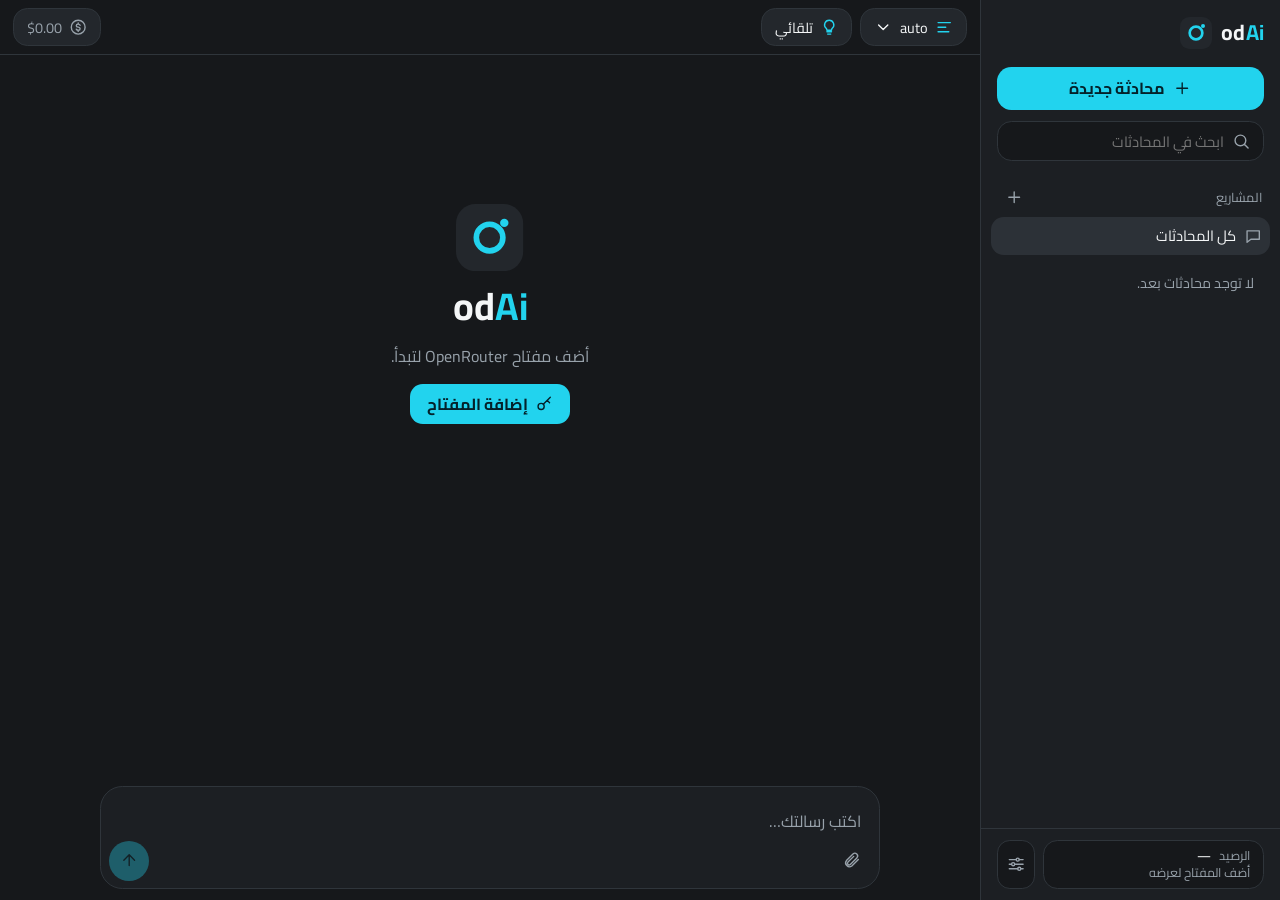
==== index.html @ f11556d6 "Rename index-1.html to index.html" ====
<!DOCTYPE html>
<html lang="ar" dir="rtl">
<head>
<meta charset="utf-8">
<meta name="viewport" content="width=device-width, initial-scale=1, viewport-fit=cover">
<title>odAi</title>
<meta name="theme-color" content="#16181b">
<meta name="mobile-web-app-capable" content="yes">
<meta name="apple-mobile-web-app-capable" content="yes">
<meta name="apple-mobile-web-app-status-bar-style" content="black-translucent">
<meta name="apple-mobile-web-app-title" content="odAi">
<link rel="manifest" href="manifest.webmanifest">
<link rel="icon" href="icon-192.png">
<link rel="apple-touch-icon" href="apple-touch-icon.png">
<link rel="preconnect" href="https://fonts.googleapis.com">
<link rel="preconnect" href="https://fonts.gstatic.com" crossorigin>
<link href="https://fonts.googleapis.com/css2?family=Cairo:wght@400;500;600;700&display=swap" rel="stylesheet">
<style>
:root{--bg:#16181b;--s1:#1c1f23;--s2:#23272c;--s3:#2c3137;--bd:#2f353b;--tx:#f4f6f7;--mu:#98a2ab;--ac:#22d3ee;--acx:#04222a;--er:#ff7b7b;--f:'Cairo',system-ui,-apple-system,'Segoe UI',Tahoma,sans-serif;--mono:ui-monospace,SFMono-Regular,Menlo,Consolas,monospace}
*{box-sizing:border-box;margin:0;padding:0}
html,body{height:100%}
body{background:var(--bg);color:var(--tx);font:400 1rem/1.75 var(--f);-webkit-tap-highlight-color:transparent;overflow:hidden}
button{font:inherit;color:inherit;cursor:pointer;background:none;border:0}
:focus-visible{outline:2px solid var(--ac);outline-offset:2px}
::selection{background:color-mix(in srgb,var(--ac) 35%,transparent)}
::-webkit-scrollbar{width:8px;height:8px}::-webkit-scrollbar-thumb{background:var(--s3);border-radius:8px}
.i{width:1.15rem;height:1.15rem;stroke:currentColor;fill:none;stroke-width:1.8;stroke-linecap:round;stroke-linejoin:round;flex:none}
.i.fill{fill:currentColor;stroke:none}
.mu{color:var(--mu)}.pad{padding:1rem}

.app{display:flex;height:100dvh}
.side{width:300px;flex:none;background:var(--s1);border-inline-end:1px solid var(--bd);display:flex;flex-direction:column;padding-top:env(safe-area-inset-top)}
.main{flex:1;min-width:0;display:flex;flex-direction:column}
.scrim{display:none}
@media(max-width:899px){
  .side{position:fixed;inset-block:0;inset-inline-start:0;z-index:30;width:min(86vw,320px);transform:translateX(100%);transition:transform .22s ease}
  .app.open .side{transform:none}
  .scrim{display:block;position:fixed;inset:0;background:#000a;z-index:20;opacity:0;pointer-events:none;transition:opacity .2s}
  .app.open .scrim{opacity:1;pointer-events:auto}
  .only-wide{display:none!important}
}
@media(min-width:900px){.only-narrow{display:none!important}}

.side-top{display:flex;align-items:center;justify-content:space-between;padding:.9rem 1rem .4rem}
.brand{display:flex;align-items:center;gap:.6rem;font-weight:700;font-size:1.35rem;letter-spacing:.2px;direction:ltr}
.brand b{color:var(--ac);font-weight:700}
.logo{width:2rem;height:2rem}
.newchat{margin:.5rem 1rem;height:2.7rem;border-radius:.9rem;background:var(--ac);color:var(--acx);font-weight:700;display:flex;align-items:center;justify-content:center;gap:.5rem}
.search{display:flex;align-items:center;gap:.5rem;margin:.2rem 1rem .5rem;background:var(--bg);border:1px solid var(--bd);border-radius:.9rem;padding:0 .8rem;color:var(--mu)}
.search input{flex:1;min-width:0;background:none;border:0;outline:0;color:var(--tx);font:inherit;font-size:.92rem;height:2.4rem}
.search:focus-within{border-color:var(--ac)}
.side-scroll{flex:1;overflow-y:auto;padding:0 .6rem .6rem}
.sec{display:flex;align-items:center;justify-content:space-between;color:var(--mu);font-size:.8rem;padding:.8rem .5rem .25rem}
.row{display:flex;align-items:center;gap:.4rem;padding:.2rem .5rem;border-radius:.8rem;cursor:pointer;min-height:2.4rem}
.row:hover{background:var(--s2)}.row.on{background:var(--s3)}
.row .t{flex:1;min-width:0;display:flex;align-items:center;gap:.5rem;font-size:.92rem;white-space:nowrap;overflow:hidden;text-overflow:ellipsis}
.row .t .i{color:var(--mu)}
.rowacts{display:flex;opacity:.55}.row:hover .rowacts,.row.on .rowacts{opacity:1}
.ic{display:inline-flex;align-items:center;justify-content:center;width:2.4rem;height:2.4rem;border-radius:.8rem;color:var(--mu)}
.ic:hover{background:var(--s3);color:var(--tx)}
.ic.sm{width:1.9rem;height:1.9rem;border-radius:.6rem}
.side-foot{border-top:1px solid var(--bd);padding:.7rem 1rem calc(.7rem + env(safe-area-inset-bottom));display:flex;gap:.5rem;align-items:stretch}
.credit{flex:1;text-align:start;background:var(--bg);border:1px solid var(--bd);border-radius:.9rem;padding:.4rem .8rem;display:flex;flex-direction:column;line-height:1.35;min-width:0}
.credit .l{display:flex;justify-content:space-between;gap:.5rem;font-size:.78rem;color:var(--mu)}
.credit .l b{color:var(--tx);font-weight:600;direction:ltr}
.credit .l b.ac{color:var(--ac)}

.top{display:flex;align-items:center;gap:.5rem;padding:.5rem .8rem;padding-top:calc(.5rem + env(safe-area-inset-top));border-bottom:1px solid var(--bd)}
.chip{display:inline-flex;align-items:center;gap:.45rem;height:2.4rem;padding:0 .8rem;border-radius:.9rem;background:var(--s2);border:1px solid var(--bd);font-size:.9rem;min-width:0}
.chip:hover{border-color:color-mix(in srgb,var(--ac) 50%,var(--bd))}
.chip span{overflow:hidden;text-overflow:ellipsis;white-space:nowrap}
.chip.model span{max-width:min(34vw,260px)}
.chip .i.c{color:var(--ac)}
.sp{flex:1}
.cost{color:var(--mu);cursor:default}.cost span{direction:ltr}

.scroll{flex:1;overflow-y:auto;overscroll-behavior:contain}
.thread{max-width:780px;margin:0 auto;padding:1.4rem 1rem 2rem;display:flex;flex-direction:column;gap:1.7rem}
.empty{margin:14vh auto 0;text-align:center;max-width:420px;display:flex;flex-direction:column;align-items:center;gap:.9rem}
.empty .logo{width:4.2rem;height:4.2rem}
.empty h1{font-size:2.4rem;font-weight:700;direction:ltr;line-height:1.1}.empty h1 span{color:var(--ac)}
.empty p{color:var(--mu)}
.msg.u{align-self:flex-start;max-width:90%}
.bub{background:var(--s2);border:1px solid var(--bd);padding:.55rem .95rem;border-radius:1.1rem;border-start-start-radius:.3rem;white-space:pre-wrap;word-break:break-word}
.thumbs{display:flex;flex-wrap:wrap;gap:.4rem;margin-bottom:.4rem}
.thumbs img{width:5rem;height:5rem;object-fit:cover;border-radius:.7rem;border:1px solid var(--bd)}
.who{display:flex;align-items:center;gap:.5rem;color:var(--mu);font-size:.8rem;margin-bottom:.3rem;direction:ltr;justify-content:flex-end}
.who i{width:.65rem;height:.65rem;border-radius:50%;border:2px solid var(--ac);display:inline-block}
.who span{overflow:hidden;text-overflow:ellipsis;white-space:nowrap}
.think{border:1px solid var(--bd);border-radius:.9rem;margin-bottom:.7rem;background:var(--s1)}
.think summary{cursor:pointer;padding:.4rem .85rem;color:var(--mu);font-size:.85rem;list-style:none;display:flex;gap:.4rem;align-items:center}
.think summary::-webkit-details-marker{display:none}
.tbody{padding:.1rem .9rem .8rem;color:var(--mu);font-size:.88rem;white-space:pre-wrap;line-height:1.7;max-height:40vh;overflow:auto}
.err{border:1px solid color-mix(in srgb,var(--er) 55%,var(--bd));color:var(--er);background:color-mix(in srgb,var(--er) 8%,transparent);border-radius:.9rem;padding:.6rem .9rem;font-size:.92rem;margin:.3rem 0;white-space:pre-wrap;word-break:break-word}
.status{display:flex;align-items:center;gap:.6rem;color:var(--mu);font-size:.92rem;padding:.3rem 0}
.dot{width:.7rem;height:.7rem;border-radius:50%;background:var(--ac);animation:pulse 1s ease-in-out infinite;display:inline-block}
@keyframes pulse{50%{opacity:.25;transform:scale(.7)}}
.acts{display:flex;align-items:center;gap:.1rem;margin-top:.35rem;color:var(--mu)}
.acts .ic{width:2rem;height:2rem}.acts .i{width:1rem;height:1rem}
.acts small{margin-inline-start:.5rem;font-size:.75rem;direction:ltr}
.media img,.media video{max-width:100%;border-radius:1rem;border:1px solid var(--bd);display:block;margin:.4rem 0}
.media audio{width:100%;margin:.4rem 0}
.dl{display:inline-flex;align-items:center;gap:.4rem;font-size:.85rem;color:var(--ac);text-decoration:none;margin:.2rem 0 .5rem}

.md>*:first-child{margin-top:0}
.md p{margin:.65rem 0;word-break:break-word}
.md h2,.md h3,.md h4,.md h5{margin:1.2rem 0 .4rem;line-height:1.4;font-weight:700}
.md h2{font-size:1.35rem}.md h3{font-size:1.18rem}.md h4,.md h5{font-size:1.05rem}
.md ul,.md ol{margin:.5rem 0;padding-inline-start:1.5rem}.md li{margin:.2rem 0}
.md blockquote{border-inline-start:3px solid var(--ac);padding:.1rem .9rem;color:var(--mu);margin:.7rem 0}
.md hr{border:0;border-top:1px solid var(--bd);margin:1rem 0}
.md a{color:var(--ac)}
.md code{font-family:var(--mono);font-size:.86em;background:var(--s3);padding:.1rem .35rem;border-radius:.4rem;direction:ltr;unicode-bidi:isolate}
.code{margin:.8rem 0;border:1px solid var(--bd);border-radius:.9rem;overflow:hidden;background:#101215;direction:ltr}
.code-h{display:flex;justify-content:space-between;align-items:center;padding:.25rem .5rem .25rem .9rem;background:var(--s1);color:var(--mu);font-size:.78rem;font-family:var(--mono)}
.code-h button{font-family:var(--f);color:var(--mu);padding:.2rem .6rem;border-radius:.5rem;font-size:.8rem}.code-h button:hover{background:var(--s3);color:var(--tx)}
.code pre{padding:.8rem .9rem;overflow-x:auto;text-align:left}
.code pre code{background:none;padding:0;font-size:.85rem;line-height:1.6;display:block;white-space:pre}
.tbl{overflow-x:auto;margin:.8rem 0}
.tbl table{border-collapse:collapse;min-width:100%;font-size:.92rem}
.tbl th,.tbl td{border:1px solid var(--bd);padding:.4rem .7rem;text-align:start}.tbl th{background:var(--s1)}

.comp{padding:.4rem .8rem calc(.7rem + env(safe-area-inset-bottom))}
.box{max-width:780px;margin:0 auto;background:var(--s1);border:1px solid var(--bd);border-radius:1.4rem;padding:.45rem .5rem}
.box:focus-within{border-color:color-mix(in srgb,var(--ac) 60%,var(--bd))}
.box textarea{display:block;width:100%;background:none;border:0;outline:0;color:var(--tx);font:inherit;resize:none;padding:.35rem .6rem;max-height:40vh;line-height:1.6}
.box textarea::placeholder{color:var(--mu)}
.bar{display:flex;align-items:center;gap:.3rem}
.opts{display:flex;gap:.4rem;flex-wrap:wrap;flex:1;min-width:0}
.opts select{background:var(--s2);border:1px solid var(--bd);border-radius:.7rem;color:var(--tx);font:inherit;font-size:.82rem;height:2rem;padding:0 .5rem;max-width:9rem}
.send{width:2.5rem;height:2.5rem;border-radius:50%;background:var(--ac);color:var(--acx);display:flex;align-items:center;justify-content:center;flex:none}
.send:disabled{opacity:.35;cursor:default}
.pend{display:flex;gap:.4rem;flex-wrap:wrap;padding:.3rem .4rem}
.pend div{position:relative}.pend img{width:4rem;height:4rem;object-fit:cover;border-radius:.7rem;border:1px solid var(--bd)}
.pend button{position:absolute;top:-.35rem;inset-inline-end:-.35rem;width:1.4rem;height:1.4rem;border-radius:50%;background:var(--s3);border:1px solid var(--bd);display:flex;align-items:center;justify-content:center}
.pend button .i{width:.8rem;height:.8rem}

.modal{position:fixed;inset:0;background:#000b;z-index:50;display:flex;align-items:flex-end;justify-content:center}
.sheet{background:var(--s1);border:1px solid var(--bd);width:min(100%,580px);max-height:90dvh;overflow:auto;border-radius:1.4rem 1.4rem 0 0;padding:1rem 1rem calc(1rem + env(safe-area-inset-bottom));animation:up .2s ease}
.sheet.tall{height:90dvh;display:flex;flex-direction:column}
@keyframes up{from{transform:translateY(18px);opacity:0}}
@media(min-width:700px){.modal{align-items:center}.sheet{border-radius:1.4rem}.sheet.tall{height:min(80dvh,720px)}}
.mh{display:flex;align-items:center;justify-content:space-between;margin-bottom:.6rem;font-size:1.1rem;font-weight:700}
.tabs{display:flex;gap:.25rem;background:var(--bg);padding:.25rem;border-radius:.9rem;margin-bottom:.6rem}
.tabs button{flex:1;height:2.2rem;border-radius:.7rem;color:var(--mu);font-size:.9rem;display:flex;align-items:center;justify-content:center;gap:.35rem}
.tabs button small{font-size:.7rem;opacity:.7}
.tabs button.on{background:var(--s3);color:var(--tx)}
.mlist{flex:1;overflow:auto;margin-top:.4rem}
.mrow{display:flex;gap:.5rem;align-items:center;padding:.5rem .6rem;border-radius:.9rem;cursor:pointer}
.mrow:hover{background:var(--s2)}.mrow.on{background:var(--s3);box-shadow:inset 0 0 0 1px var(--ac)}
.mi{flex:1;min-width:0}
.mi .n{font-weight:600;font-size:.94rem;line-height:1.4}
.mi .s{color:var(--mu);font-size:.76rem;direction:ltr;text-align:start;overflow:hidden;text-overflow:ellipsis;white-space:nowrap}
.bds{display:flex;gap:.3rem;flex-wrap:wrap;margin-top:.2rem}
.bd{font-size:.7rem;padding:0 .5rem;border-radius:.5rem;background:var(--s3);color:var(--mu);direction:ltr;line-height:1.5}
.star.on .i{fill:var(--ac);stroke:var(--ac)}
.opt{width:100%;text-align:start;display:flex;flex-direction:column;padding:.6rem .8rem;border-radius:.9rem;border:1px solid transparent}
.opt:hover{background:var(--s2)}.opt.on{border-color:var(--ac);background:var(--s2)}
.opt small{color:var(--mu)}

.fld{display:flex;flex-direction:column;gap:.35rem;margin-bottom:1rem}
.fld>label{font-size:.85rem;color:var(--mu)}
.in{background:var(--bg);border:1px solid var(--bd);border-radius:.8rem;color:var(--tx);padding:.55rem .8rem;font:inherit;width:100%;outline:0}
.in:focus{border-color:var(--ac)}
textarea.in{resize:vertical;min-height:5rem}
.rowf{display:flex;gap:.5rem}.rowf>*{flex:1}
.btn{height:2.5rem;padding:0 1rem;border-radius:.8rem;border:1px solid var(--bd);background:var(--s2);display:inline-flex;align-items:center;justify-content:center;gap:.4rem}
.btn:hover{border-color:var(--mu)}
.btn.pri{background:var(--ac);color:var(--acx);border-color:transparent;font-weight:700}
.btn.dng{color:var(--er)}
.sw{display:flex;gap:.6rem}.sw button{width:2rem;height:2rem;border-radius:50%;border:2px solid transparent;background:var(--c)}.sw button.on{border-color:var(--tx)}
.hint{font-size:.8rem;color:var(--mu)}
.ok{color:var(--ac)}.bad{color:var(--er)}
.toast{position:fixed;inset-inline:0;bottom:6rem;margin:auto;width:max-content;max-width:90vw;background:var(--s3);border:1px solid var(--bd);padding:.5rem 1rem;border-radius:.9rem;z-index:60;font-size:.9rem;opacity:0;pointer-events:none;transition:opacity .2s}
.toast.on{opacity:1}
@media(prefers-reduced-motion:reduce){*{animation:none!important;transition:none!important}}
</style>
</head>
<body>
<svg width="0" height="0" style="position:absolute" aria-hidden="true">
<symbol id="i-menu" viewBox="0 0 24 24"><path d="M4 6h16M4 12h16M4 18h16"/></symbol>
<symbol id="i-plus" viewBox="0 0 24 24"><path d="M12 5v14M5 12h14"/></symbol>
<symbol id="i-search" viewBox="0 0 24 24"><circle cx="11" cy="11" r="7"/><path d="m21 21-4.3-4.3"/></symbol>
<symbol id="i-settings" viewBox="0 0 24 24"><path d="M3 6h9M16 6h5M3 12h3M10 12h11M3 18h11M18 18h3"/><circle cx="14" cy="6" r="2"/><circle cx="8" cy="12" r="2"/><circle cx="16" cy="18" r="2"/></symbol>
<symbol id="i-send" viewBox="0 0 24 24"><path d="M12 19V5M5 12l7-7 7 7"/></symbol>
<symbol id="i-stop" viewBox="0 0 24 24"><rect x="6" y="6" width="12" height="12" rx="2.5"/></symbol>
<symbol id="i-image" viewBox="0 0 24 24"><rect x="3" y="3" width="18" height="18" rx="3"/><circle cx="9" cy="9" r="2"/><path d="m21 15-5-5L5 21"/></symbol>
<symbol id="i-video" viewBox="0 0 24 24"><rect x="2" y="6" width="14" height="12" rx="3"/><path d="m16 10 6-3.5v11L16 14"/></symbol>
<symbol id="i-audio" viewBox="0 0 24 24"><path d="M4 10v4M8 6v12M12 3v18M16 7v10M20 10v4"/></symbol>
<symbol id="i-text" viewBox="0 0 24 24"><path d="M4 6h16M4 12h10M4 18h14"/></symbol>
<symbol id="i-folder" viewBox="0 0 24 24"><path d="M3 7a2 2 0 0 1 2-2h4l2 2h8a2 2 0 0 1 2 2v8a2 2 0 0 1-2 2H5a2 2 0 0 1-2-2z"/></symbol>
<symbol id="i-trash" viewBox="0 0 24 24"><path d="M4 7h16M10 11v6M14 11v6M6 7l1 13h10l1-13M9 7V4h6v3"/></symbol>
<symbol id="i-copy" viewBox="0 0 24 24"><rect x="9" y="9" width="11" height="11" rx="2.5"/><path d="M5 15H4.5A1.5 1.5 0 0 1 3 13.5v-9A1.5 1.5 0 0 1 4.5 3h9A1.5 1.5 0 0 1 15 4.5V5"/></symbol>
<symbol id="i-bulb" viewBox="0 0 24 24"><path d="M9 18h6M10 21h4M12 3a6 6 0 0 0-4 10.5c.7.7 1 1.5 1 2.5h6c0-1 .3-1.8 1-2.5A6 6 0 0 0 12 3z"/></symbol>
<symbol id="i-down" viewBox="0 0 24 24"><path d="m6 9 6 6 6-6"/></symbol>
<symbol id="i-x" viewBox="0 0 24 24"><path d="M6 6l12 12M18 6 6 18"/></symbol>
<symbol id="i-wallet" viewBox="0 0 24 24"><circle cx="12" cy="12" r="9"/><path d="M14.5 9.5c-.5-1-1.5-1.5-2.5-1.5-1.5 0-2.5.8-2.5 2s1 1.7 2.5 2 2.5.8 2.5 2-1 2-2.5 2c-1 0-2-.5-2.5-1.5M12 6.5V8M12 16v1.5"/></symbol>
<symbol id="i-pencil" viewBox="0 0 24 24"><path d="M4 20h4L19 9l-4-4L4 16z"/></symbol>
<symbol id="i-download" viewBox="0 0 24 24"><path d="M12 4v12M7 11l5 5 5-5M5 20h14"/></symbol>
<symbol id="i-upload" viewBox="0 0 24 24"><path d="M12 20V8M7 13l5-5 5 5M5 4h14"/></symbol>
<symbol id="i-refresh" viewBox="0 0 24 24"><path d="M20 11a8 8 0 1 0-2.3 5.7M20 5v6h-6"/></symbol>
<symbol id="i-star" viewBox="0 0 24 24"><path d="m12 3 2.8 5.9 6.2.8-4.6 4.3 1.2 6.3L12 17.3 6.4 20.3l1.2-6.3L3 9.7l6.2-.8z"/></symbol>
<symbol id="i-clip" viewBox="0 0 24 24"><path d="M20 11l-8.5 8.5a5 5 0 0 1-7-7L13 4a3.5 3.5 0 0 1 5 5l-8.5 8.5a2 2 0 0 1-3-3L14 7"/></symbol>
<symbol id="i-chat" viewBox="0 0 24 24"><path d="M4 5h16v11H9l-5 4z"/></symbol>
<symbol id="i-key" viewBox="0 0 24 24"><circle cx="8" cy="15" r="4"/><path d="m10.8 12.2 9.2-9.2M16 7l3 3"/></symbol>
<symbol id="i-eye" viewBox="0 0 24 24"><path d="M2 12s4-7 10-7 10 7 10 7-4 7-10 7S2 12 2 12z"/><circle cx="12" cy="12" r="3"/></symbol>
<symbol id="i-move" viewBox="0 0 24 24"><path d="M3 7a2 2 0 0 1 2-2h4l2 2h8a2 2 0 0 1 2 2v8a2 2 0 0 1-2 2H5a2 2 0 0 1-2-2zM9 13h6M13 11l2 2-2 2"/></symbol>
</svg>

<div class="app" id="app">
  <div class="scrim" id="scrim"></div>
  <aside class="side" id="side">
    <div class="side-top">
      <div class="brand" id="brand"></div>
      <button class="ic only-narrow" id="closeSide" aria-label="إغلاق"><svg class="i"><use href="#i-x"/></svg></button>
    </div>
    <button class="newchat" id="newChat"><svg class="i"><use href="#i-plus"/></svg>محادثة جديدة</button>
    <div class="search"><svg class="i"><use href="#i-search"/></svg><input id="q" placeholder="ابحث في المحادثات" autocomplete="off"></div>
    <div class="side-scroll" id="sideList"></div>
    <div class="side-foot">
      <button class="credit" id="credit" title="تحديث الرصيد"></button>
      <button class="ic" id="openSettings" aria-label="الإعدادات" style="height:auto;border:1px solid var(--bd);background:var(--bg)"><svg class="i"><use href="#i-settings"/></svg></button>
    </div>
  </aside>

  <main class="main">
    <header class="top">
      <button class="ic only-narrow" id="openSide" aria-label="القائمة"><svg class="i"><use href="#i-menu"/></svg></button>
      <button class="chip model" id="modelChip"></button>
      <button class="chip" id="thinkChip"></button>
      <div class="sp"></div>
      <div class="chip cost" id="costChip" title="تكلفة هذه المحادثة"></div>
    </header>
    <div class="scroll" id="scroll"><div class="thread" id="thread"></div></div>
    <div class="comp">
      <div class="box">
        <div class="pend" id="pend"></div>
        <textarea id="inp" rows="1" placeholder="اكتب رسالتك…"></textarea>
        <div class="bar">
          <button class="ic" id="attach" aria-label="إرفاق صورة"><svg class="i"><use href="#i-clip"/></svg></button>
          <div class="opts" id="opts"></div>
          <button class="send" id="send" aria-label="إرسال"></button>
        </div>
      </div>
    </div>
    <input type="file" id="file" accept="image/*" multiple hidden>
  </main>
</div>
<div id="mr"></div>
<div class="toast" id="toast"></div>

<script>
'use strict';
/* ========== أدوات عامة ========== */
const API='https://openrouter.ai/api/v1';
const $=(s,r=document)=>r.querySelector(s);
const esc=s=>String(s).replace(/[&<>"']/g,c=>({'&':'&amp;','<':'&lt;','>':'&gt;','"':'&quot;',"'":'&#39;'}[c]));
const uid=()=>Date.now().toString(36)+Math.random().toString(36).slice(2,7);
const ic=(n,c='')=>`<svg class="i ${c}" aria-hidden="true"><use href="#i-${n}"/></svg>`;
const money=n=>{n=+n||0;return '$'+(n===0?'0.00':n<0.01?n.toFixed(5):n<1?n.toFixed(4):n.toFixed(2))};
const sleep=(ms,sig)=>new Promise((res,rej)=>{const t=setTimeout(res,ms);sig&&sig.addEventListener('abort',()=>{clearTimeout(t);rej(new DOMException('Aborted','AbortError'))})});
const LOGO=`<svg class="logo" viewBox="0 0 48 48" aria-hidden="true"><rect width="48" height="48" rx="14" fill="#23272c"/><circle cx="24" cy="24" r="9.5" fill="none" stroke="var(--ac)" stroke-width="4"/><circle cx="34.5" cy="13.5" r="3" fill="var(--ac)"/></svg>`;
let toastT;const toast=m=>{const t=$('#toast');t.textContent=m;t.classList.add('on');clearTimeout(toastT);toastT=setTimeout(()=>t.classList.remove('on'),2200)};
const copy=t=>navigator.clipboard.writeText(t).then(()=>toast('تم النسخ'),()=>toast('تعذّر النسخ'));

/* ========== التخزين ========== */
const DB={db:null,
  open(){return new Promise((res,rej)=>{const r=indexedDB.open('odai',1);r.onupgradeneeded=()=>{const d=r.result;d.createObjectStore('chats',{keyPath:'id'});d.createObjectStore('projects',{keyPath:'id'})};r.onsuccess=()=>{this.db=r.result;res()};r.onerror=()=>rej(r.error)})},
  tx(s,m,f){return new Promise((res,rej)=>{if(!this.db)return res(m==='readonly'?[]:null);const t=this.db.transaction(s,m);const q=f(t.objectStore(s));t.oncomplete=()=>res(q&&q.result);t.onerror=()=>rej(t.error)})},
  all(s){return this.tx(s,'readonly',st=>st.getAll())},
  put(s,o){return this.tx(s,'readwrite',st=>st.put(o)).catch(()=>{})},
  del(s,id){return this.tx(s,'readwrite',st=>st.delete(id)).catch(()=>{})},
  clear(s){return this.tx(s,'readwrite',st=>st.clear()).catch(()=>{})}};

const defCfg={sys:'',temp:'',maxTok:'',accent:'#22d3ee',fs:16,model:'openrouter/auto',reasoning:'auto',voice:'alloy',favs:[]};
let cfg;try{cfg={...defCfg,...JSON.parse(localStorage.getItem('odai.cfg')||'{}')}}catch{cfg={...defCfg}}
let KEY=localStorage.getItem('odai.key')||'';
const saveCfg=()=>localStorage.setItem('odai.cfg',JSON.stringify(cfg));

/* ========== الحالة ========== */
let chats=[],projects=[],cur=null,proj='',models=[],mmap={},acct=null,busy=false,ctl=null,pending=[],stick=true,installEv=null;
const opts={ar:'',vAr:'',vRes:'',vDur:''};
const getModel=id=>mmap[id]||{id,name:id.split('/').pop(),kind:'text',out:['text'],inn:['text']};
const curModel=()=>getModel(cur.model);
const hdr=()=>({'Authorization':'Bearer '+KEY,'Content-Type':'application/json','HTTP-Referer':location.origin.startsWith('http')?location.origin:'https://odai.app','X-Title':'odAi'});
const newDraft=()=>{cur={id:uid(),title:'محادثة جديدة',projectId:proj,model:cfg.model,reasoning:cfg.reasoning,msgs:[],cost:0,created:Date.now(),updated:Date.now()}};
const persist=c=>DB.put('chats',c);
const recompute=c=>{c.cost=c.msgs.reduce((s,m)=>s+(m.cost||0),0)};
const urls=new WeakMap();
const blobUrl=m=>{if(!m.blob)return'';let u=urls.get(m);if(!u){u=URL.createObjectURL(m.blob);urls.set(m,u)}return u};

/* ========== ماركداون خفيف ========== */
function inl(t){const codes=[];
  t=t.replace(/`([^`\n]+)`/g,(m,c)=>{codes.push(c);return '\u0001'+(codes.length-1)+'\u0001'});
  t=t.replace(/\*\*([^*\n]+)\*\*/g,'<strong>$1</strong>').replace(/(^|[^*])\*([^*\s][^*\n]*)\*(?!\*)/g,'$1<em>$2</em>').replace(/~~([^~\n]+)~~/g,'<del>$1</del>');
  t=t.replace(/\[([^\]\n]+)\]\((https?:\/\/[^\s)]+)\)/g,'<a href="$2" target="_blank" rel="noopener noreferrer">$1</a>');
  return t.replace(/\u0001(\d+)\u0001/g,(m,i)=>'<code>'+codes[i]+'</code>');}
const I=s=>inl(esc(s));
function md(src){
  const blocks=[];
  src=src.replace(/```([\w+#.-]*)[^\S\n]*\n?([\s\S]*?)(```|$)/g,(m,l,c)=>{blocks.push([l,c.replace(/\n$/,'')]);return '\n\u0000'+(blocks.length-1)+'\u0000\n'});
  const L=src.split('\n');let out='',i=0,para=[];
  const flush=()=>{if(para.length){out+='<p>'+I(para.join('\n')).replace(/\n/g,'<br>')+'</p>';para=[]}};
  const li=/^\s*([-*+]|\d+[.)])\s+/;
  const cells=r=>r.trim().replace(/^\||\|$/g,'').split('|').map(x=>x.trim());
  while(i<L.length){const l=L[i];let m;
    if((m=l.match(/^\u0000(\d+)\u0000$/))){flush();const [lang,c]=blocks[m[1]];out+=`<div class="code"><div class="code-h"><span>${esc(lang||'code')}</span><button data-copy>نسخ</button></div><pre><code>${esc(c)}</code></pre></div>`;i++;continue}
    if(/^\s*$/.test(l)){flush();i++;continue}
    if((m=l.match(/^(#{1,4})\s+(.*)$/))){flush();const n=m[1].length+1;out+=`<h${n}>${I(m[2])}</h${n}>`;i++;continue}
    if(/^\s*([-*_])\1{2,}\s*$/.test(l)){flush();out+='<hr>';i++;continue}
    if(/^>\s?/.test(l)){flush();const q=[];while(i<L.length&&/^>\s?/.test(L[i])){q.push(L[i].replace(/^>\s?/,''));i++}out+='<blockquote>'+I(q.join('\n')).replace(/\n/g,'<br>')+'</blockquote>';continue}
    if(li.test(l)){flush();const ord=/^\s*\d/.test(l);const it=[];while(i<L.length&&li.test(L[i])){it.push(L[i].replace(li,''));i++}out+=`<${ord?'ol':'ul'}>`+it.map(x=>'<li>'+I(x)+'</li>').join('')+`</${ord?'ol':'ul'}>`;continue}
    if(l.includes('|')&&i+1<L.length&&/^\s*\|?\s*:?-{2,}:?\s*(\|\s*:?-{2,}:?\s*)*\|?\s*$/.test(L[i+1])){flush();const h=cells(l);i+=2;const rows=[];while(i<L.length&&L[i].includes('|')&&L[i].trim()){rows.push(cells(L[i]));i++}
      out+='<div class="tbl"><table><thead><tr>'+h.map(x=>'<th>'+I(x)+'</th>').join('')+'</tr></thead><tbody>'+rows.map(r=>'<tr>'+r.map(x=>'<td>'+I(x)+'</td>').join('')+'</tr>').join('')+'</tbody></table></div>';continue}
    para.push(l);i++}
  flush();return out}

/* ========== العرض ========== */
const KINDS={text:['نص','text'],image:['صور','image'],video:['فيديو','video'],audio:['صوت','audio']};
const REASON=[['auto','تلقائي','يترك النموذج يقرّر'],['off','إيقاف','بدون تفكير إن أمكن'],['low','منخفض','أسرع وأرخص'],['medium','متوسط','توازن جيد'],['high','عالٍ','تفكير أعمق'],['xhigh','أقصى','الأعمق، وهو الأبطأ والأغلى']];
const thread=$('#thread'),scroller=$('#scroll'),inp=$('#inp');
const scrollEnd=()=>{scroller.scrollTop=scroller.scrollHeight};

function renderAll(){renderSide();renderTop();renderThread();renderOpts();renderCredit();setBusy(busy)}

function renderTop(){
  const m=curModel();
  $('#modelChip').innerHTML=`${ic(KINDS[m.kind][1],'c')}<span>${esc(m.name.replace(/^[^:]+:\s*/,''))}</span>${ic('down')}`;
  const t=$('#thinkChip');t.hidden=m.kind!=='text';
  const lv=REASON.find(r=>r[0]===cur.reasoning)||REASON[0];
  t.innerHTML=`${ic('bulb','c')}<span>${lv[1]}</span>`;t.style.opacity=(mmap[m.id]&&!m.reasoning)?.5:1;
  $('#costChip').innerHTML=`${ic('wallet')}<span>${money(cur.cost)}</span>`;
  inp.placeholder={text:'اكتب رسالتك…',image:'صف الصورة التي تريدها…',video:'صف مشهد الفيديو…',audio:'اكتب النص الذي تريد تحويله إلى صوت…'}[m.kind];
}

function renderSide(){
  const q=$('#q').value.trim().toLowerCase();
  let h=`<div class="sec"><span>المشاريع</span><button class="ic sm" data-a="padd" aria-label="مشروع جديد">${ic('plus')}</button></div>`;
  h+=`<div class="row ${!proj?'on':''}" data-proj=""><span class="t">${ic('chat')}كل المحادثات</span></div>`;
  h+=projects.map(p=>`<div class="row ${proj===p.id?'on':''}" data-proj="${p.id}"><span class="t">${ic('folder')}${esc(p.name)}</span><span class="rowacts"><button class="ic sm" data-a="pedit" data-id="${p.id}" aria-label="تعديل المشروع">${ic('pencil')}</button></span></div>`).join('');
  const list=chats.filter(c=>(!proj||c.projectId===proj)&&(!q||c.title.toLowerCase().includes(q)||c.msgs.some(m=>(m.text||'').toLowerCase().includes(q)))).sort((a,b)=>b.updated-a.updated);
  const n=new Date(),d0=new Date(n.getFullYear(),n.getMonth(),n.getDate()).getTime();
  const g=t=>t>=d0?'اليوم':t>=d0-864e5?'أمس':t>=d0-6*864e5?'آخر 7 أيام':'أقدم';
  let last='';
  for(const c of list){const gg=g(c.updated);if(gg!==last){h+=`<div class="sec"><span>${gg}</span></div>`;last=gg}
    h+=`<div class="row ${c.id===cur.id?'on':''}" data-chat="${c.id}"><span class="t">${esc(c.title)}</span><span class="rowacts"><button class="ic sm" data-a="ren" aria-label="إعادة تسمية">${ic('pencil')}</button><button class="ic sm" data-a="mv" aria-label="نقل إلى مشروع">${ic('move')}</button><button class="ic sm" data-a="rm" aria-label="حذف">${ic('trash')}</button></span></div>`}
  if(!list.length)h+=`<div class="mu pad" style="font-size:.88rem">${q?'لا توجد نتائج.':'لا توجد محادثات بعد.'}</div>`;
  $('#sideList').innerHTML=h;
  $('#brand').innerHTML=`${LOGO}<span>od<b>Ai</b></span>`;
}

function renderCredit(){
  const c=$('#credit');
  if(!KEY){c.innerHTML=`<div class="l"><span>الرصيد</span><b>—</b></div><div class="l"><span>أضف المفتاح لعرضه</span></div>`;return}
  const sp=acct?acct.spent:null,rem=acct?acct.left:null;
  c.innerHTML=`<div class="l"><span>المصروف</span><b class="ac">${sp==null?'…':money(sp)}</b></div><div class="l"><span>المتبقي</span><b>${rem==null?'—':money(rem)}</b></div>`;
}

function renderOpts(){
  const m=curModel(),o=$('#opts');let h='';
  const sel=(id,label,vals,val)=>`<select id="${id}" aria-label="${label}"><option value="">${label}</option>${vals.map(v=>`<option ${String(v)===String(val)?'selected':''}>${esc(v)}</option>`).join('')}</select>`;
  if(m.kind==='image')h=sel('o-ar','النسبة',['1:1','16:9','9:16','4:3','3:4','3:2','2:3'],opts.ar);
  else if(m.kind==='video'){const r=m.raw||{};
    h=sel('o-vAr','النسبة',r.supported_aspect_ratios||['16:9','9:16','1:1'],opts.vAr);
    if(r.supported_resolutions)h+=sel('o-vRes','الدقة',r.supported_resolutions,opts.vRes);
    if(r.supported_durations)h+=sel('o-vDur','المدة (ث)',r.supported_durations,opts.vDur);}
  else if(m.kind==='audio')h=`<select id="o-voice" aria-label="الصوت">${['alloy','echo','fable','onyx','nova','shimmer'].map(v=>`<option ${v===cfg.voice?'selected':''}>${v}</option>`).join('')}</select>`;
  o.innerHTML=h;
}

function msgHTML(m,i){
  if(m.role==='user'){
    const im=(m.imgs&&m.imgs.length)?`<div class="thumbs">${m.imgs.map(u=>`<img src="${u}" alt="">`).join('')}</div>`:'';
    return `<div class="msg u" data-i="${i}"><div class="bub" dir="auto">${im}${esc(m.text||'')}</div></div>`}
  const last=i===cur.msgs.length-1;
  let media='';
  if(m.imgs&&m.imgs.length)media+=m.imgs.map((u,j)=>`<img src="${u}" alt="صورة مولّدة"><a class="dl" href="${u}" download="odai-${m.id}-${j+1}.png">${ic('download')}تنزيل الصورة</a>`).join('');
  if(m.blob&&m.k==='video')media+=`<video controls playsinline src="${blobUrl(m)}"></video><a class="dl" href="${blobUrl(m)}" download="odai-${m.id}.mp4">${ic('download')}تنزيل الفيديو</a>`;
  if(m.blob&&m.k==='audio')media+=`<audio controls src="${blobUrl(m)}"></audio><a class="dl" href="${blobUrl(m)}" download="odai-${m.id}.wav">${ic('download')}تنزيل الصوت</a>`;
  const think=m.reasoning?`<details class="think" ${m.streaming&&!m.text?'open':''}><summary>${ic('bulb')}التفكير</summary><div class="tbody" dir="auto">${esc(m.reasoning)}</div></details>`:'';
  const status=m.streaming&&(m.status||(!m.text&&!m.reasoning))?`<div class="status"><span class="dot"></span>${esc(m.status||'جارٍ الكتابة…')}</div>`:'';
  const acts=m.streaming?'':`<div class="acts"><button class="ic" data-act="copy" aria-label="نسخ">${ic('copy')}</button>${last?`<button class="ic" data-act="regen" aria-label="إعادة التوليد">${ic('refresh')}</button>`:''}<button class="ic" data-act="del" aria-label="حذف الرسالة">${ic('trash')}</button>${m.cost?`<small>${money(m.cost)}</small>`:''}</div>`;
  return `<div class="msg a" data-i="${i}"><div class="who"><span>${esc(getModel(m.model).name)}</span><i></i></div>${think}${status}<div class="body md" dir="auto">${m.err?`<div class="err">${esc(m.err)}</div>`:''}<div class="media">${media}</div>${m.text?md(m.text):''}</div>${acts}</div>`}

function renderThread(){
  if(!cur.msgs.length){
    thread.innerHTML=`<div class="empty">${LOGO}<h1>od<span>Ai</span></h1><p>${KEY?'نص وصور وفيديو وصوت، كلها من مفتاح OpenRouter واحد. اختر نموذجاً من الأعلى وابدأ.':'أضف مفتاح OpenRouter لتبدأ.'}</p>${KEY?'':`<button class="btn pri" data-go="settings">${ic('key')}إضافة المفتاح</button>`}</div>`;return}
  thread.innerHTML=cur.msgs.map(msgHTML).join('');
  if(stick)scrollEnd();
}
let raf=0;
function schedule(chat){if(raf)return;raf=requestAnimationFrame(()=>{raf=0;if(chat!==cur)return;const i=cur.msgs.length-1,el=thread.querySelector(`.msg[data-i="${i}"]`);if(el)el.outerHTML=msgHTML(cur.msgs[i],i);else renderThread();if(stick)scrollEnd()})}

function setBusy(b){
  const s=$('#send');s.innerHTML=b?ic('stop','fill'):ic('send');s.setAttribute('aria-label',b?'إيقاف':'إرسال');s.disabled=!b&&!inp.value.trim()&&!pending.length;
}
function renderPending(){$('#pend').innerHTML=pending.map((u,i)=>`<div><img src="${u}" alt=""><button data-rm="${i}" aria-label="إزالة">${ic('x')}</button></div>`).join('');setBusy(busy)}
const autosize=()=>{inp.style.height='auto';inp.style.height=Math.min(inp.scrollHeight,innerHeight*.4)+'px'};

/* ========== النوافذ ========== */
function modal(html,cls=''){closeModal();const r=document.createElement('div');r.className='modal';r.innerHTML=`<div class="sheet ${cls}" role="dialog" aria-modal="true">${html}</div>`;r.addEventListener('mousedown',e=>{if(e.target===r)closeModal()});r.addEventListener('click',e=>{if(e.target.closest('[data-x]'))closeModal()});$('#mr').append(r);return r.firstElementChild}
const closeModal=()=>{$('#mr').innerHTML=''};
addEventListener('keydown',e=>{if(e.key==='Escape')closeModal()});

function openModels(){
  let tab=curModel().kind,q='';
  const sh=modal(`<div class="mh"><span>اختر النموذج</span><button class="ic" data-x aria-label="إغلاق">${ic('x')}</button></div><div class="tabs" id="tabs"></div><div class="search" style="margin:0">${ic('search')}<input id="mq" placeholder="ابحث بالاسم أو المعرّف" autocomplete="off"></div><div class="mlist" id="mlist"></div>`,'tall');
  const fav=m=>cfg.favs.includes(m.id)?1:0;
  const price=v=>!isFinite(v)?'':v===0?'مجاني':'$'+(v<1?v.toFixed(2):v.toFixed(v<10?2:1));
  const draw=()=>{
    $('#tabs',sh).innerHTML=Object.entries(KINDS).map(([k,[l,icn]])=>`<button data-t="${k}" class="${k===tab?'on':''}">${ic(icn)}${l}<small>${models.filter(m=>m.kind===k).length}</small></button>`).join('');
    let L=models.filter(m=>m.kind===tab&&(!q||(m.name+' '+m.id).toLowerCase().includes(q)));
    L.sort((a,b)=>fav(b)-fav(a)||(b.created||0)-(a.created||0));
    const tot=L.length;L=L.slice(0,120);
    $('#mlist',sh).innerHTML=L.map(m=>{
      const b=[];if(m.reasoning)b.push(ic('bulb')+' تفكير');if(m.vision&&m.kind==='text')b.push('رؤية');
      if(m.ctx)b.push(Math.round(m.ctx/1000)+'k');
      if(m.kind==='text'&&isFinite(m.pin))b.push(price(m.pin)+' / '+price(m.pout)+' لكل 1M');
      else if(m.pimg&&+m.pimg>0)b.push('$'+(+m.pimg).toFixed(3)+' / صورة');
      return `<div class="mrow ${m.id===cur.model?'on':''}" data-m="${esc(m.id)}"><div class="mi"><div class="n">${esc(m.name)}</div><div class="s">${esc(m.id)}</div><div class="bds">${b.map(x=>`<span class="bd">${x}</span>`).join('')}</div></div><button class="ic star ${fav(m)?'on':''}" data-f="${esc(m.id)}" aria-label="تفضيل">${ic('star')}</button></div>`}).join('')
      ||`<div class="mu pad">${models.length?'لا توجد نتائج.':'لم تُحمَّل قائمة النماذج. تحقق من الاتصال ثم أعد المحاولة.'}</div>`;
    if(tot>120)$('#mlist',sh).insertAdjacentHTML('beforeend',`<div class="mu pad" style="font-size:.85rem">يُعرض أول 120 من ${tot}. ابحث لتضييق النتائج.</div>`);
  };
  sh.addEventListener('click',e=>{
    const t=e.target.closest('[data-t]');if(t){tab=t.dataset.t;draw();return}
    const f=e.target.closest('[data-f]');if(f){const id=f.dataset.f;cfg.favs=cfg.favs.includes(id)?cfg.favs.filter(x=>x!==id):[...cfg.favs,id];saveCfg();draw();return}
    const r=e.target.closest('[data-m]');if(r){setModel(r.dataset.m);closeModal()}});
  $('#mq',sh).addEventListener('input',e=>{q=e.target.value.trim().toLowerCase();draw()});
  draw();
}
function setModel(id){cur.model=id;cfg.model=id;saveCfg();if(chats.includes(cur))persist(cur);renderTop();renderOpts()}

function openThink(){
  const m=curModel();
  if(m.kind!=='text')return;
  const sh=modal(`<div class="mh"><span>مستوى التفكير</span><button class="ic" data-x aria-label="إغلاق">${ic('x')}</button></div>${REASON.map(([k,l,d])=>`<button class="opt ${k===cur.reasoning?'on':''}" data-r="${k}"><b>${l}</b><small>${d}</small></button>`).join('')}${mmap[m.id]&&!m.reasoning?'<p class="hint pad">هذا النموذج لا يعلن دعم ضبط التفكير، وقد يتجاهل الإعداد.</p>':''}`);
  sh.addEventListener('click',e=>{const r=e.target.closest('[data-r]');if(r){cur.reasoning=r.dataset.r;cfg.reasoning=cur.reasoning;saveCfg();if(chats.includes(cur))persist(cur);renderTop();closeModal()}});
}

const ACC=['#22d3ee','#38bdf8','#2dd4bf','#a78bfa','#fbbf24','#fb7185'];
function applyTheme(){document.documentElement.style.setProperty('--ac',cfg.accent);document.documentElement.style.fontSize=cfg.fs+'px'}

function openSettings(){
  const sh=modal(`<div class="mh"><span>الإعدادات</span><button class="ic" data-x aria-label="إغلاق">${ic('x')}</button></div>
  <div class="fld"><label for="s-key">مفتاح OpenRouter</label><div class="rowf" style="gap:.4rem"><input class="in" id="s-key" type="password" dir="ltr" placeholder="sk-or-v1-…" value="${esc(KEY)}" autocomplete="off" spellcheck="false" style="flex:1"><button class="ic" id="s-eye" style="flex:none;border:1px solid var(--bd)" aria-label="إظهار">${ic('eye')}</button></div>
    <div class="rowf"><button class="btn pri" id="s-save">حفظ والتحقق</button>${KEY?'<button class="btn dng" id="s-out">إزالة المفتاح</button>':''}</div><div class="hint" id="s-st">يُحفظ المفتاح في متصفحك فقط، ويُرسل إلى openrouter.ai مباشرة.</div></div>
  <div class="fld"><label for="s-sys">تعليمات عامة للنموذج (تُرسل مع كل محادثة)</label><textarea class="in" id="s-sys" placeholder="مثال: أجب بالعربية وكن مختصراً.">${esc(cfg.sys)}</textarea></div>
  <div class="rowf"><div class="fld"><label for="s-temp">الحرارة (اختياري)</label><input class="in" id="s-temp" type="number" step="0.1" min="0" max="2" dir="ltr" value="${esc(cfg.temp)}" placeholder="تلقائي"></div><div class="fld"><label for="s-max">أقصى عدد رموز (اختياري)</label><input class="in" id="s-max" type="number" min="1" dir="ltr" value="${esc(cfg.maxTok)}" placeholder="تلقائي"></div></div>
  <div class="fld"><label>اللون المميّز</label><div class="sw">${ACC.map(c=>`<button style="--c:${c}" data-c="${c}" class="${c===cfg.accent?'on':''}" aria-label="${c}"></button>`).join('')}</div></div>
  <div class="fld"><label for="s-fs">حجم الخط</label><input type="range" id="s-fs" min="15" max="20" value="${cfg.fs}"></div>
  <div class="fld"><label>البيانات</label><div class="rowf"><button class="btn" id="s-exp">${ic('download')}تصدير</button><button class="btn" id="s-imp">${ic('upload')}استيراد</button></div><button class="btn dng" id="s-clr">حذف كل المحادثات</button><div class="hint">التصدير لا يتضمن المفتاح ولا مقاطع الفيديو والصوت.</div></div>
  ${installEv?`<button class="btn pri" id="s-inst" style="width:100%">تثبيت التطبيق على الجهاز</button>`:''}`);
  const g=id=>$(id,sh);
  g('#s-eye').onclick=()=>{const k=g('#s-key');k.type=k.type==='password'?'text':'password'};
  g('#s-save').onclick=async()=>{KEY=g('#s-key').value.trim();localStorage.setItem('odai.key',KEY);const st=g('#s-st');st.className='hint';st.textContent='جارٍ التحقق…';
    await refreshAcct();await loadModels();renderAll();
    if(acct){st.className='hint ok';st.textContent='تم التحقق من المفتاح.'}else{st.className='hint bad';st.textContent='تعذّر التحقق. تأكد من المفتاح ومن الاتصال.'}};
  if(g('#s-out'))g('#s-out').onclick=()=>{KEY='';localStorage.removeItem('odai.key');acct=null;closeModal();renderAll();toast('أُزيل المفتاح')};
  g('#s-sys').onchange=e=>{cfg.sys=e.target.value;saveCfg()};
  g('#s-temp').onchange=e=>{cfg.temp=e.target.value;saveCfg()};
  g('#s-max').onchange=e=>{cfg.maxTok=e.target.value;saveCfg()};
  g('#s-fs').oninput=e=>{cfg.fs=+e.target.value;saveCfg();applyTheme()};
  sh.querySelector('.sw').onclick=e=>{const b=e.target.closest('[data-c]');if(!b)return;cfg.accent=b.dataset.c;saveCfg();applyTheme();sh.querySelectorAll('.sw button').forEach(x=>x.classList.toggle('on',x===b))};
  g('#s-exp').onclick=exportData;
  g('#s-imp').onclick=()=>{const f=document.createElement('input');f.type='file';f.accept='application/json';f.onchange=()=>importData(f.files[0]);f.click()};
  g('#s-clr').onclick=async()=>{if(!confirm('سيُحذف كل شيء: المحادثات والمشاريع. متأكد؟'))return;await DB.clear('chats');await DB.clear('projects');chats=[];projects=[];proj='';newDraft();closeModal();renderAll()};
  if(g('#s-inst'))g('#s-inst').onclick=()=>{installEv.prompt();installEv=null;closeModal()};
}
function exportData(){
  const data={v:1,projects,chats:chats.map(c=>({...c,msgs:c.msgs.map(({blob,...m})=>m)}))};
  const a=document.createElement('a');a.href=URL.createObjectURL(new Blob([JSON.stringify(data)],{type:'application/json'}));a.download='odai-backup-'+new Date().toISOString().slice(0,10)+'.json';a.click();
}
async function importData(f){
  if(!f)return;try{const d=JSON.parse(await f.text());
    for(const p of d.projects||[]){await DB.put('projects',p);if(!projects.find(x=>x.id===p.id))projects.push(p)}
    for(const c of d.chats||[]){await DB.put('chats',c);if(!chats.find(x=>x.id===c.id))chats.push(c)}
    renderAll();toast('تم الاستيراد')}catch{toast('ملف غير صالح')}
}

function openProject(id){
  const p=projects.find(x=>x.id===id)||{name:'',instructions:''};
  const sh=modal(`<div class="mh"><span>${id?'تعديل المشروع':'مشروع جديد'}</span><button class="ic" data-x aria-label="إغلاق">${ic('x')}</button></div>
  <div class="fld"><label for="p-n">اسم المشروع</label><input class="in" id="p-n" value="${esc(p.name)}"></div>
  <div class="fld"><label for="p-i">تعليمات المشروع (تُضاف لكل محادثة داخله)</label><textarea class="in" id="p-i" placeholder="مثال: أنت مساعد برمجة. أعطني الشيفرة أولاً ثم الشرح.">${esc(p.instructions)}</textarea></div>
  <div class="rowf"><button class="btn pri" id="p-s">حفظ</button>${id?'<button class="btn dng" id="p-d">حذف المشروع</button>':''}</div>`);
  $('#p-s',sh).onclick=()=>{const name=$('#p-n',sh).value.trim();if(!name)return $('#p-n',sh).focus();
    let o=projects.find(x=>x.id===id);if(!o){o={id:uid()};projects.push(o)}o.name=name;o.instructions=$('#p-i',sh).value;DB.put('projects',o);if(!id)proj=o.id;closeModal();renderSide()};
  if(id)$('#p-d',sh).onclick=()=>{if(!confirm('حذف المشروع؟ تبقى محادثاته دون مشروع.'))return;projects=projects.filter(x=>x.id!==id);DB.del('projects',id);chats.forEach(c=>{if(c.projectId===id){c.projectId='';persist(c)}});if(proj===id)proj='';closeModal();renderSide()};
}
function openMove(c){
  const sh=modal(`<div class="mh"><span>نقل المحادثة إلى</span><button class="ic" data-x aria-label="إغلاق">${ic('x')}</button></div><button class="opt ${!c.projectId?'on':''}" data-p=""><b>بدون مشروع</b></button>${projects.map(p=>`<button class="opt ${c.projectId===p.id?'on':''}" data-p="${p.id}"><b>${esc(p.name)}</b></button>`).join('')}${projects.length?'':'<p class="hint pad">أنشئ مشروعاً من قسم المشاريع أولاً.</p>'}`);
  sh.addEventListener('click',e=>{const b=e.target.closest('[data-p]');if(!b)return;c.projectId=b.dataset.p;persist(c);closeModal();renderSide()});
}

/* ========== واجهة OpenRouter ========== */
async function loadModels(){
  try{
    const [a,v]=await Promise.allSettled([fetch(API+'/models?output_modalities=all').then(r=>r.json()),fetch(API+'/videos/models',{headers:KEY?hdr():{}}).then(r=>r.json())]);
    const list=[];
    for(const x of (a.value&&a.value.data)||[]){
      const out=(x.architecture&&x.architecture.output_modalities)||['text'],inn=(x.architecture&&x.architecture.input_modalities)||['text'],sp=x.supported_parameters||[],p=x.pricing||{};
      const kind=out.includes('image')?'image':out.includes('audio')?'audio':out.includes('video')?'video':'text';
      list.push({id:x.id,name:x.name||x.id,kind,out,inn,ctx:x.context_length,reasoning:sp.includes('reasoning')||sp.includes('include_reasoning'),vision:inn.includes('image'),pin:+p.prompt*1e6,pout:+p.completion*1e6,pimg:p.image,created:x.created});
    }
    const idx=Object.fromEntries(list.map(m=>[m.id,m]));
    for(const x of (v.value&&v.value.data)||[]){const id=x.id||x.canonical_slug;if(!id)continue;
      if(idx[id]){idx[id].kind='video';idx[id].raw=x}else{const m={id,name:x.name||id,kind:'video',out:['video'],inn:['text','image'],raw:x,created:x.created};list.push(m);idx[id]=m}}
    if(list.length){models=list;mmap=idx}
  }catch(e){toast('تعذّر تحميل قائمة النماذج')}
  renderTop();renderOpts();
}
async function refreshAcct(){
  if(!KEY){acct=null;renderCredit();return}
  try{
    const [c,k]=await Promise.allSettled([fetch(API+'/credits',{headers:hdr()}).then(r=>r.ok?r.json():null),fetch(API+'/key',{headers:hdr()}).then(r=>r.ok?r.json():null)]);
    const cd=c.value&&c.value.data,kd=k.value&&k.value.data;
    if(!cd&&!kd)throw 0;
    const spent=cd?cd.total_usage:kd.usage;
    let left=cd?cd.total_credits-cd.total_usage:null;
    if(kd&&kd.limit_remaining!=null)left=left==null?kd.limit_remaining:Math.min(left,kd.limit_remaining);
    acct={spent,left};
  }catch{acct=null}
  renderCredit();
}
async function apiError(res){
  let m='';try{const j=await res.json();m=(j.error&&(j.error.message||JSON.stringify(j.error)))||''}catch{}
  const map={401:'المفتاح غير صالح أو منتهٍ.',402:'الرصيد غير كافٍ. اشحن حسابك في OpenRouter.',403:'تم حظر الطلب (قد يكون المحتوى مخالفاً لسياسة المزوّد).',404:'النموذج غير متاح حالياً.',429:'تجاوزت الحد المسموح. حاول بعد قليل.'};
  return new Error((map[res.status]||'خطأ '+res.status)+(m?'\n'+m:''));
}
async function sse(res,fn){
  const rd=res.body.getReader(),dec=new TextDecoder();let buf='';
  for(;;){const {done,value}=await rd.read();if(done)break;buf+=dec.decode(value,{stream:true});let k;
    while((k=buf.indexOf('\n'))>=0){const line=buf.slice(0,k).trim();buf=buf.slice(k+1);if(!line.startsWith('data:'))continue;const d=line.slice(5).trim();if(d==='[DONE]')continue;
      let j;try{j=JSON.parse(d)}catch{continue}fn(j)}}
}
const lastUser=c=>[...c.msgs].reverse().find(m=>m.role==='user');
function history(c){
  const sys=[cfg.sys,(projects.find(p=>p.id===c.projectId)||{}).instructions].filter(Boolean).join('\n\n');
  const out=sys?[{role:'system',content:sys}]:[];const lu=lastUser(c);
  for(const m of c.msgs){
    if(m.role==='assistant'){if(m.k!=='text'||!m.text||m.streaming)continue;out.push({role:'assistant',content:m.text});continue}
    if(m.k!=='text'&&m!==lu)continue;
    out.push({role:'user',content:(m.imgs&&m.imgs.length)?[{type:'text',text:m.text||' '},...m.imgs.map(u=>({type:'image_url',image_url:{url:u}}))]:m.text});
  }
  return out;
}

async function runText(chat,a,mod){
  const body={model:mod.id,messages:history(chat),stream:true,usage:{include:true}};
  const lv=chat.reasoning;if(lv==='off')body.reasoning={enabled:false};else if(lv!=='auto')body.reasoning={effort:lv};
  if(cfg.temp!=='')body.temperature=+cfg.temp;if(cfg.maxTok)body.max_tokens=+cfg.maxTok;
  const res=await fetch(API+'/chat/completions',{method:'POST',headers:hdr(),body:JSON.stringify(body),signal:ctl.signal});
  if(!res.ok)throw await apiError(res);
  await sse(res,j=>{
    if(j.error)throw new Error(j.error.message||'خطأ من المزوّد');
    const d=(j.choices&&j.choices[0]&&j.choices[0].delta)||{};
    if(d.reasoning)a.reasoning+=d.reasoning;
    else if(Array.isArray(d.reasoning_details))for(const x of d.reasoning_details)if(x.text)a.reasoning+=x.text;
    if(d.content)a.text+=d.content;
    if(j.usage){a.cost=+j.usage.cost||0}
    schedule(chat);
  });
}
async function runImage(chat,a,mod){
  const u=lastUser(chat);
  const content=(u.imgs&&u.imgs.length)?[{type:'text',text:u.text||' '},...u.imgs.map(x=>({type:'image_url',image_url:{url:x}}))]:u.text;
  const body={model:mod.id,messages:[{role:'user',content}],modalities:mod.out.includes('text')?['image','text']:['image'],usage:{include:true}};
  if(opts.ar)body.image_config={aspect_ratio:opts.ar};
  a.status='جارٍ إنشاء الصورة…';schedule(chat);
  const res=await fetch(API+'/chat/completions',{method:'POST',headers:hdr(),body:JSON.stringify(body),signal:ctl.signal});
  if(!res.ok)throw await apiError(res);
  const j=await res.json();if(j.error)throw new Error(j.error.message||'خطأ من المزوّد');
  const msg=(j.choices&&j.choices[0]&&j.choices[0].message)||{};
  a.text=typeof msg.content==='string'?msg.content:'';
  a.imgs=(msg.images||[]).map(x=>(x.image_url&&x.image_url.url)||x.url).filter(Boolean);
  a.cost=+(j.usage&&j.usage.cost)||0;
  if(!a.imgs.length)throw new Error('لم يُرجع النموذج أي صورة.'+(a.text?'\n'+a.text:''));
}
function wav(pcm,rate=24000){
  const h=new DataView(new ArrayBuffer(44)),w=(o,s)=>[...s].forEach((c,i)=>h.setUint8(o+i,c.charCodeAt(0)));
  w(0,'RIFF');h.setUint32(4,36+pcm.length,true);w(8,'WAVEfmt ');h.setUint32(16,16,true);h.setUint16(20,1,true);h.setUint16(22,1,true);h.setUint32(24,rate,true);h.setUint32(28,rate*2,true);h.setUint16(32,2,true);h.setUint16(34,16,true);w(36,'data');h.setUint32(40,pcm.length,true);
  return new Blob([h,pcm],{type:'audio/wav'});
}
async function runAudio(chat,a,mod){
  const u=lastUser(chat);
  const body={model:mod.id,messages:[{role:'user',content:u.text}],modalities:['text','audio'],audio:{voice:cfg.voice,format:'pcm16'},stream:true,usage:{include:true}};
  const res=await fetch(API+'/chat/completions',{method:'POST',headers:hdr(),body:JSON.stringify(body),signal:ctl.signal});
  if(!res.ok)throw await apiError(res);
  const parts=[];a.status='جارٍ توليد الصوت…';
  await sse(res,j=>{
    if(j.error)throw new Error(j.error.message||'خطأ من المزوّد');
    const d=(j.choices&&j.choices[0]&&j.choices[0].delta)||{};
    if(d.audio){if(d.audio.data)parts.push(Uint8Array.from(atob(d.audio.data),c=>c.charCodeAt(0)));if(d.audio.transcript)a.text+=d.audio.transcript}
    if(d.content)a.text+=d.content;
    if(j.usage)a.cost=+j.usage.cost||0;
    schedule(chat);
  });
  if(!parts.length)throw new Error('لم يُرجع النموذج أي صوت.');
  a.blob=wav(new Uint8Array(await new Blob(parts).arrayBuffer()));
}
async function runVideo(chat,a,mod){
  const u=lastUser(chat);
  const body={model:mod.id,prompt:u.text};
  if(opts.vAr)body.aspect_ratio=opts.vAr;if(opts.vRes)body.resolution=opts.vRes;if(opts.vDur)body.duration=+opts.vDur;
  if(u.imgs&&u.imgs.length)body.frame_images=[{type:'image_url',image_url:{url:u.imgs[0]},frame_type:'first_frame'}];
  const res=await fetch(API+'/videos',{method:'POST',headers:hdr(),body:JSON.stringify(body),signal:ctl.signal});
  if(!res.ok)throw await apiError(res);
  let j=await res.json();const id=j.id,poll=j.polling_url||`${API}/videos/${id}`,t0=Date.now();
  for(;;){
    a.status=`جارٍ إنشاء الفيديو… ${Math.round((Date.now()-t0)/1000)} ث (قد يستغرق دقائق، أبقِ التطبيق مفتوحاً)`;schedule(chat);
    await sleep(4000,ctl.signal);
    const r=await fetch(poll,{headers:hdr(),signal:ctl.signal});if(!r.ok)throw await apiError(r);j=await r.json();
    if(j.status==='completed')break;
    if(['failed','cancelled','expired'].includes(j.status))throw new Error('فشل إنشاء الفيديو.'+(j.error?'\n'+(j.error.message||j.error):''));
  }
  a.cost=+((j.usage&&j.usage.cost)??j.cost)||0;
  a.status='جارٍ تنزيل الفيديو…';schedule(chat);
  let vr=await fetch(`${API}/videos/${id}/content`,{headers:hdr(),signal:ctl.signal});
  if(!vr.ok&&j.unsigned_urls&&j.unsigned_urls[0])vr=await fetch(j.unsigned_urls[0],{signal:ctl.signal});
  if(!vr.ok)throw await apiError(vr);
  a.blob=new Blob([await vr.blob()],{type:'video/mp4'});
}

async function generate(chat){
  const mod=getModel(chat.model);
  const a={id:uid(),role:'assistant',k:mod.kind,text:'',reasoning:'',imgs:[],model:mod.id,streaming:true,ts:Date.now()};
  chat.msgs.push(a);busy=true;ctl=new AbortController();stick=true;
  if(!chats.includes(chat))chats.unshift(chat);
  renderThread();renderSide();setBusy(true);
  try{
    await ({text:runText,image:runImage,video:runVideo,audio:runAudio}[mod.kind])(chat,a,mod);
  }catch(e){
    if(e.name==='AbortError'){if(!a.text&&!a.imgs.length&&!a.blob&&!a.reasoning)chat.msgs.pop()}
    else a.err=(e&&e.message)||String(e);
  }
  a.streaming=false;a.status='';busy=false;ctl=null;
  chat.updated=Date.now();recompute(chat);persist(chat);
  if(chat===cur){renderThread();renderTop()}renderSide();setBusy(false);refreshAcct();
}
function send(){
  if(busy)return;const text=inp.value.trim(),imgs=pending.slice();if(!text&&!imgs.length)return;
  if(!KEY){toast('أضف مفتاح OpenRouter أولاً');openSettings();return}
  const mod=curModel();
  cur.msgs.push({id:uid(),role:'user',k:mod.kind,text,imgs,ts:Date.now()});
  if(cur.msgs.length===1)cur.title=(text||'صورة').replace(/\s+/g,' ').slice(0,42);
  inp.value='';pending=[];renderPending();autosize();
  generate(cur);
}
function regen(){
  if(busy)return;let i=cur.msgs.length-1;while(i>=0&&cur.msgs[i].role==='assistant')i--;
  if(i<0)return;cur.msgs.length=i+1;generate(cur);
}

/* ========== الأحداث ========== */
const app=$('#app');
$('#openSide').onclick=()=>app.classList.add('open');
$('#closeSide').onclick=$('#scrim').onclick=()=>app.classList.remove('open');
$('#newChat').onclick=()=>{newDraft();app.classList.remove('open');renderAll();inp.focus()};
$('#q').oninput=renderSide;
$('#openSettings').onclick=openSettings;
$('#credit').onclick=()=>{if(!KEY)return openSettings();refreshAcct();toast('جارٍ تحديث الرصيد…')};
$('#modelChip').onclick=openModels;
$('#thinkChip').onclick=openThink;
$('#costChip').onclick=()=>toast('تكلفة هذه المحادثة: '+money(cur.cost));
$('#send').onclick=()=>busy?ctl&&ctl.abort():send();
$('#attach').onclick=()=>$('#file').click();
$('#file').onchange=async e=>{for(const f of e.target.files){try{pending.push(await fileToDataUrl(f))}catch{toast('تعذّر قراءة الصورة')}}e.target.value='';renderPending()};
$('#pend').onclick=e=>{const b=e.target.closest('[data-rm]');if(b){pending.splice(+b.dataset.rm,1);renderPending()}};
inp.addEventListener('input',()=>{autosize();setBusy(busy)});
inp.addEventListener('keydown',e=>{if(e.key==='Enter'&&!e.shiftKey&&!matchMedia('(pointer:coarse)').matches){e.preventDefault();send()}});
$('#opts').addEventListener('change',e=>{const id=e.target.id;if(id==='o-voice'){cfg.voice=e.target.value;saveCfg()}else if(id.startsWith('o-'))opts[id.slice(2)]=e.target.value});
scroller.addEventListener('scroll',()=>{stick=scroller.scrollHeight-scroller.scrollTop-scroller.clientHeight<90});

thread.addEventListener('click',e=>{
  if(e.target.closest('[data-go]'))return openSettings();
  const cb=e.target.closest('[data-copy]');if(cb)return copy(cb.closest('.code').querySelector('code').textContent);
  const a=e.target.closest('[data-act]');if(!a)return;
  const i=+a.closest('.msg').dataset.i,m=cur.msgs[i];
  if(a.dataset.act==='copy')copy(m.text||'');
  else if(a.dataset.act==='regen')regen();
  else if(a.dataset.act==='del'){cur.msgs.splice(i,1);recompute(cur);persist(cur);renderThread();renderTop()}
});
$('#sideList').addEventListener('click',e=>{
  const a=e.target.closest('[data-a]');
  if(a){e.stopPropagation();const row=a.closest('[data-chat]'),c=row&&chats.find(x=>x.id===row.dataset.chat);
    if(a.dataset.a==='padd')openProject('');
    else if(a.dataset.a==='pedit')openProject(a.dataset.id);
    else if(c&&a.dataset.a==='ren'){const t=prompt('اسم المحادثة',c.title);if(t&&t.trim()){c.title=t.trim();persist(c);renderSide()}}
    else if(c&&a.dataset.a==='mv')openMove(c);
    else if(c&&a.dataset.a==='rm'){if(confirm('حذف هذه المحادثة؟')){chats=chats.filter(x=>x!==c);DB.del('chats',c.id);if(cur===c)newDraft();renderAll()}}
    return}
  const p=e.target.closest('[data-proj]');if(p){proj=p.dataset.proj;renderSide();return}
  const r=e.target.closest('[data-chat]');if(r){const c=chats.find(x=>x.id===r.dataset.chat);if(c){cur=c;stick=true;app.classList.remove('open');renderAll();scrollEnd()}}
});

function fileToDataUrl(f,max=1600){return new Promise((res,rej)=>{const fr=new FileReader();fr.onerror=rej;fr.onload=()=>{const im=new Image();im.onerror=rej;im.onload=()=>{const s=Math.min(1,max/Math.max(im.width,im.height)),c=document.createElement('canvas');c.width=Math.round(im.width*s);c.height=Math.round(im.height*s);c.getContext('2d').drawImage(im,0,0,c.width,c.height);res(c.toDataURL('image/jpeg',.86))};im.src=fr.result};fr.readAsDataURL(f)})}

addEventListener('beforeinstallprompt',e=>{e.preventDefault();installEv=e});
if('serviceWorker' in navigator&&location.protocol.startsWith('http'))navigator.serviceWorker.register('sw.js').catch(()=>{});

/* ========== تشغيل ========== */
(async()=>{
  applyTheme();
  try{await DB.open();chats=await DB.all('chats')||[];projects=await DB.all('projects')||[]}catch{}
  newDraft();renderAll();
  loadModels();refreshAcct();
})();
</script>
</body>
</html>
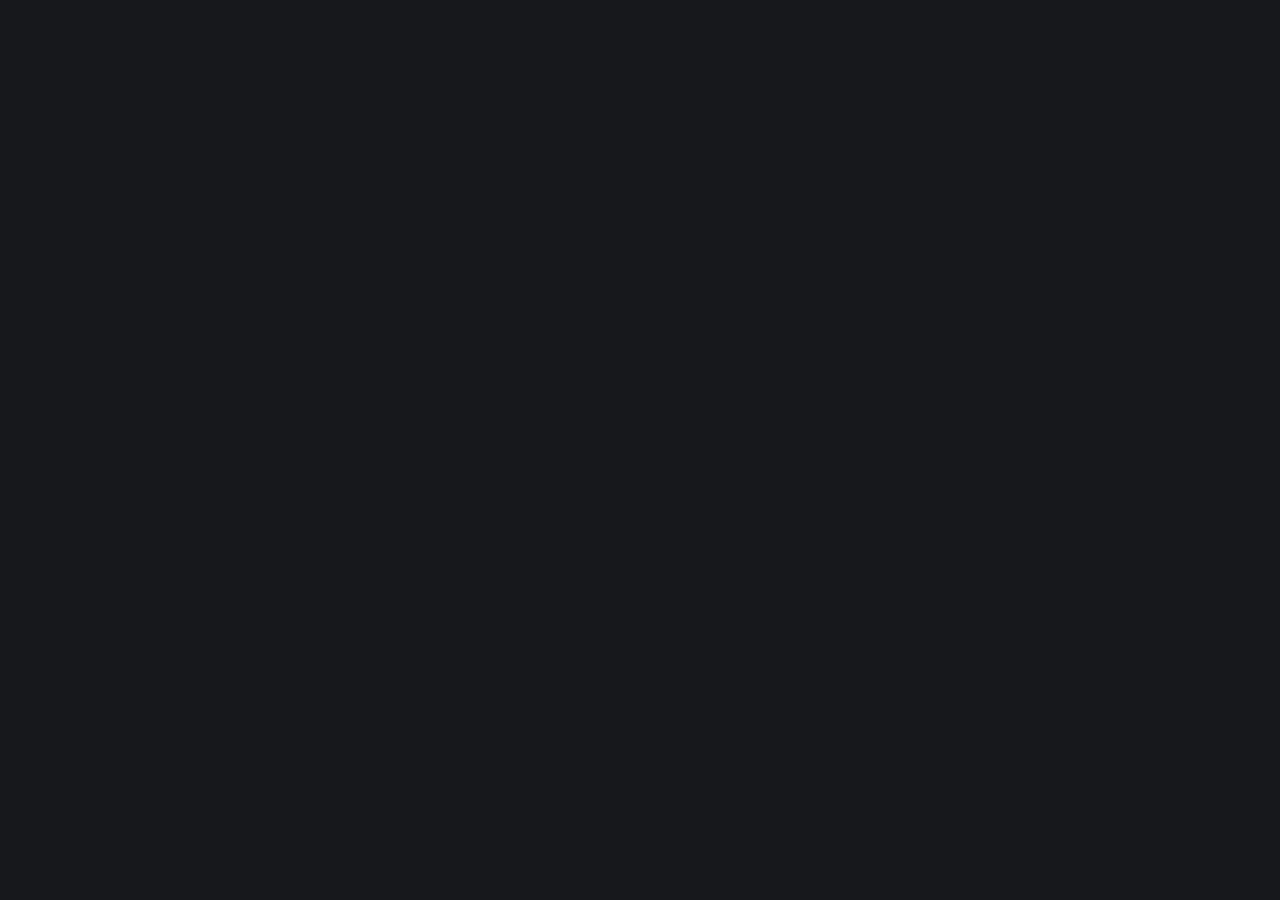
==== commit e5ec587f: "index.html" ====
--- a/index.html
+++ b/index.html
@@ -32,679 +32,3 @@
 .side{width:300px;flex:none;background:var(--s1);border-inline-end:1px solid var(--bd);display:flex;flex-direction:column;padding-top:env(safe-area-inset-top)}
 .main{flex:1;min-width:0;display:flex;flex-direction:column}
 .scrim{display:none}
-@media(max-width:899px){
-  .side{position:fixed;inset-block:0;inset-inline-start:0;z-index:30;width:min(86vw,320px);transform:translateX(100%);transition:transform .22s ease}
-  .app.open .side{transform:none}
-  .scrim{display:block;position:fixed;inset:0;background:#000a;z-index:20;opacity:0;pointer-events:none;transition:opacity .2s}
-  .app.open .scrim{opacity:1;pointer-events:auto}
-  .only-wide{display:none!important}
-}
-@media(min-width:900px){.only-narrow{display:none!important}}
-
-.side-top{display:flex;align-items:center;justify-content:space-between;padding:.9rem 1rem .4rem}
-.brand{display:flex;align-items:center;gap:.6rem;font-weight:700;font-size:1.35rem;letter-spacing:.2px;direction:ltr}
-.brand b{color:var(--ac);font-weight:700}
-.logo{width:2rem;height:2rem}
-.newchat{margin:.5rem 1rem;height:2.7rem;border-radius:.9rem;background:var(--ac);color:var(--acx);font-weight:700;display:flex;align-items:center;justify-content:center;gap:.5rem}
-.search{display:flex;align-items:center;gap:.5rem;margin:.2rem 1rem .5rem;background:var(--bg);border:1px solid var(--bd);border-radius:.9rem;padding:0 .8rem;color:var(--mu)}
-.search input{flex:1;min-width:0;background:none;border:0;outline:0;color:var(--tx);font:inherit;font-size:.92rem;height:2.4rem}
-.search:focus-within{border-color:var(--ac)}
-.side-scroll{flex:1;overflow-y:auto;padding:0 .6rem .6rem}
-.sec{display:flex;align-items:center;justify-content:space-between;color:var(--mu);font-size:.8rem;padding:.8rem .5rem .25rem}
-.row{display:flex;align-items:center;gap:.4rem;padding:.2rem .5rem;border-radius:.8rem;cursor:pointer;min-height:2.4rem}
-.row:hover{background:var(--s2)}.row.on{background:var(--s3)}
-.row .t{flex:1;min-width:0;display:flex;align-items:center;gap:.5rem;font-size:.92rem;white-space:nowrap;overflow:hidden;text-overflow:ellipsis}
-.row .t .i{color:var(--mu)}
-.rowacts{display:flex;opacity:.55}.row:hover .rowacts,.row.on .rowacts{opacity:1}
-.ic{display:inline-flex;align-items:center;justify-content:center;width:2.4rem;height:2.4rem;border-radius:.8rem;color:var(--mu)}
-.ic:hover{background:var(--s3);color:var(--tx)}
-.ic.sm{width:1.9rem;height:1.9rem;border-radius:.6rem}
-.side-foot{border-top:1px solid var(--bd);padding:.7rem 1rem calc(.7rem + env(safe-area-inset-bottom));display:flex;gap:.5rem;align-items:stretch}
-.credit{flex:1;text-align:start;background:var(--bg);border:1px solid var(--bd);border-radius:.9rem;padding:.4rem .8rem;display:flex;flex-direction:column;line-height:1.35;min-width:0}
-.credit .l{display:flex;justify-content:space-between;gap:.5rem;font-size:.78rem;color:var(--mu)}
-.credit .l b{color:var(--tx);font-weight:600;direction:ltr}
-.credit .l b.ac{color:var(--ac)}
-
-.top{display:flex;align-items:center;gap:.5rem;padding:.5rem .8rem;padding-top:calc(.5rem + env(safe-area-inset-top));border-bottom:1px solid var(--bd)}
-.chip{display:inline-flex;align-items:center;gap:.45rem;height:2.4rem;padding:0 .8rem;border-radius:.9rem;background:var(--s2);border:1px solid var(--bd);font-size:.9rem;min-width:0}
-.chip:hover{border-color:color-mix(in srgb,var(--ac) 50%,var(--bd))}
-.chip span{overflow:hidden;text-overflow:ellipsis;white-space:nowrap}
-.chip.model span{max-width:min(34vw,260px)}
-.chip .i.c{color:var(--ac)}
-.sp{flex:1}
-.cost{color:var(--mu);cursor:default}.cost span{direction:ltr}
-
-.scroll{flex:1;overflow-y:auto;overscroll-behavior:contain}
-.thread{max-width:780px;margin:0 auto;padding:1.4rem 1rem 2rem;display:flex;flex-direction:column;gap:1.7rem}
-.empty{margin:14vh auto 0;text-align:center;max-width:420px;display:flex;flex-direction:column;align-items:center;gap:.9rem}
-.empty .logo{width:4.2rem;height:4.2rem}
-.empty h1{font-size:2.4rem;font-weight:700;direction:ltr;line-height:1.1}.empty h1 span{color:var(--ac)}
-.empty p{color:var(--mu)}
-.msg.u{align-self:flex-start;max-width:90%}
-.bub{background:var(--s2);border:1px solid var(--bd);padding:.55rem .95rem;border-radius:1.1rem;border-start-start-radius:.3rem;white-space:pre-wrap;word-break:break-word}
-.thumbs{display:flex;flex-wrap:wrap;gap:.4rem;margin-bottom:.4rem}
-.thumbs img{width:5rem;height:5rem;object-fit:cover;border-radius:.7rem;border:1px solid var(--bd)}
-.who{display:flex;align-items:center;gap:.5rem;color:var(--mu);font-size:.8rem;margin-bottom:.3rem;direction:ltr;justify-content:flex-end}
-.who i{width:.65rem;height:.65rem;border-radius:50%;border:2px solid var(--ac);display:inline-block}
-.who span{overflow:hidden;text-overflow:ellipsis;white-space:nowrap}
-.think{border:1px solid var(--bd);border-radius:.9rem;margin-bottom:.7rem;background:var(--s1)}
-.think summary{cursor:pointer;padding:.4rem .85rem;color:var(--mu);font-size:.85rem;list-style:none;display:flex;gap:.4rem;align-items:center}
-.think summary::-webkit-details-marker{display:none}
-.tbody{padding:.1rem .9rem .8rem;color:var(--mu);font-size:.88rem;white-space:pre-wrap;line-height:1.7;max-height:40vh;overflow:auto}
-.err{border:1px solid color-mix(in srgb,var(--er) 55%,var(--bd));color:var(--er);background:color-mix(in srgb,var(--er) 8%,transparent);border-radius:.9rem;padding:.6rem .9rem;font-size:.92rem;margin:.3rem 0;white-space:pre-wrap;word-break:break-word}
-.status{display:flex;align-items:center;gap:.6rem;color:var(--mu);font-size:.92rem;padding:.3rem 0}
-.dot{width:.7rem;height:.7rem;border-radius:50%;background:var(--ac);animation:pulse 1s ease-in-out infinite;display:inline-block}
-@keyframes pulse{50%{opacity:.25;transform:scale(.7)}}
-.acts{display:flex;align-items:center;gap:.1rem;margin-top:.35rem;color:var(--mu)}
-.acts .ic{width:2rem;height:2rem}.acts .i{width:1rem;height:1rem}
-.acts small{margin-inline-start:.5rem;font-size:.75rem;direction:ltr}
-.media img,.media video{max-width:100%;border-radius:1rem;border:1px solid var(--bd);display:block;margin:.4rem 0}
-.media audio{width:100%;margin:.4rem 0}
-.dl{display:inline-flex;align-items:center;gap:.4rem;font-size:.85rem;color:var(--ac);text-decoration:none;margin:.2rem 0 .5rem}
-
-.md>*:first-child{margin-top:0}
-.md p{margin:.65rem 0;word-break:break-word}
-.md h2,.md h3,.md h4,.md h5{margin:1.2rem 0 .4rem;line-height:1.4;font-weight:700}
-.md h2{font-size:1.35rem}.md h3{font-size:1.18rem}.md h4,.md h5{font-size:1.05rem}
-.md ul,.md ol{margin:.5rem 0;padding-inline-start:1.5rem}.md li{margin:.2rem 0}
-.md blockquote{border-inline-start:3px solid var(--ac);padding:.1rem .9rem;color:var(--mu);margin:.7rem 0}
-.md hr{border:0;border-top:1px solid var(--bd);margin:1rem 0}
-.md a{color:var(--ac)}
-.md code{font-family:var(--mono);font-size:.86em;background:var(--s3);padding:.1rem .35rem;border-radius:.4rem;direction:ltr;unicode-bidi:isolate}
-.code{margin:.8rem 0;border:1px solid var(--bd);border-radius:.9rem;overflow:hidden;background:#101215;direction:ltr}
-.code-h{display:flex;justify-content:space-between;align-items:center;padding:.25rem .5rem .25rem .9rem;background:var(--s1);color:var(--mu);font-size:.78rem;font-family:var(--mono)}
-.code-h button{font-family:var(--f);color:var(--mu);padding:.2rem .6rem;border-radius:.5rem;font-size:.8rem}.code-h button:hover{background:var(--s3);color:var(--tx)}
-.code pre{padding:.8rem .9rem;overflow-x:auto;text-align:left}
-.code pre code{background:none;padding:0;font-size:.85rem;line-height:1.6;display:block;white-space:pre}
-.tbl{overflow-x:auto;margin:.8rem 0}
-.tbl table{border-collapse:collapse;min-width:100%;font-size:.92rem}
-.tbl th,.tbl td{border:1px solid var(--bd);padding:.4rem .7rem;text-align:start}.tbl th{background:var(--s1)}
-
-.comp{padding:.4rem .8rem calc(.7rem + env(safe-area-inset-bottom))}
-.box{max-width:780px;margin:0 auto;background:var(--s1);border:1px solid var(--bd);border-radius:1.4rem;padding:.45rem .5rem}
-.box:focus-within{border-color:color-mix(in srgb,var(--ac) 60%,var(--bd))}
-.box textarea{display:block;width:100%;background:none;border:0;outline:0;color:var(--tx);font:inherit;resize:none;padding:.35rem .6rem;max-height:40vh;line-height:1.6}
-.box textarea::placeholder{color:var(--mu)}
-.bar{display:flex;align-items:center;gap:.3rem}
-.opts{display:flex;gap:.4rem;flex-wrap:wrap;flex:1;min-width:0}
-.opts select{background:var(--s2);border:1px solid var(--bd);border-radius:.7rem;color:var(--tx);font:inherit;font-size:.82rem;height:2rem;padding:0 .5rem;max-width:9rem}
-.send{width:2.5rem;height:2.5rem;border-radius:50%;background:var(--ac);color:var(--acx);display:flex;align-items:center;justify-content:center;flex:none}
-.send:disabled{opacity:.35;cursor:default}
-.pend{display:flex;gap:.4rem;flex-wrap:wrap;padding:.3rem .4rem}
-.pend div{position:relative}.pend img{width:4rem;height:4rem;object-fit:cover;border-radius:.7rem;border:1px solid var(--bd)}
-.pend button{position:absolute;top:-.35rem;inset-inline-end:-.35rem;width:1.4rem;height:1.4rem;border-radius:50%;background:var(--s3);border:1px solid var(--bd);display:flex;align-items:center;justify-content:center}
-.pend button .i{width:.8rem;height:.8rem}
-
-.modal{position:fixed;inset:0;background:#000b;z-index:50;display:flex;align-items:flex-end;justify-content:center}
-.sheet{background:var(--s1);border:1px solid var(--bd);width:min(100%,580px);max-height:90dvh;overflow:auto;border-radius:1.4rem 1.4rem 0 0;padding:1rem 1rem calc(1rem + env(safe-area-inset-bottom));animation:up .2s ease}
-.sheet.tall{height:90dvh;display:flex;flex-direction:column}
-@keyframes up{from{transform:translateY(18px);opacity:0}}
-@media(min-width:700px){.modal{align-items:center}.sheet{border-radius:1.4rem}.sheet.tall{height:min(80dvh,720px)}}
-.mh{display:flex;align-items:center;justify-content:space-between;margin-bottom:.6rem;font-size:1.1rem;font-weight:700}
-.tabs{display:flex;gap:.25rem;background:var(--bg);padding:.25rem;border-radius:.9rem;margin-bottom:.6rem}
-.tabs button{flex:1;height:2.2rem;border-radius:.7rem;color:var(--mu);font-size:.9rem;display:flex;align-items:center;justify-content:center;gap:.35rem}
-.tabs button small{font-size:.7rem;opacity:.7}
-.tabs button.on{background:var(--s3);color:var(--tx)}
-.mlist{flex:1;overflow:auto;margin-top:.4rem}
-.mrow{display:flex;gap:.5rem;align-items:center;padding:.5rem .6rem;border-radius:.9rem;cursor:pointer}
-.mrow:hover{background:var(--s2)}.mrow.on{background:var(--s3);box-shadow:inset 0 0 0 1px var(--ac)}
-.mi{flex:1;min-width:0}
-.mi .n{font-weight:600;font-size:.94rem;line-height:1.4}
-.mi .s{color:var(--mu);font-size:.76rem;direction:ltr;text-align:start;overflow:hidden;text-overflow:ellipsis;white-space:nowrap}
-.bds{display:flex;gap:.3rem;flex-wrap:wrap;margin-top:.2rem}
-.bd{font-size:.7rem;padding:0 .5rem;border-radius:.5rem;background:var(--s3);color:var(--mu);direction:ltr;line-height:1.5}
-.star.on .i{fill:var(--ac);stroke:var(--ac)}
-.opt{width:100%;text-align:start;display:flex;flex-direction:column;padding:.6rem .8rem;border-radius:.9rem;border:1px solid transparent}
-.opt:hover{background:var(--s2)}.opt.on{border-color:var(--ac);background:var(--s2)}
-.opt small{color:var(--mu)}
-
-.fld{display:flex;flex-direction:column;gap:.35rem;margin-bottom:1rem}
-.fld>label{font-size:.85rem;color:var(--mu)}
-.in{background:var(--bg);border:1px solid var(--bd);border-radius:.8rem;color:var(--tx);padding:.55rem .8rem;font:inherit;width:100%;outline:0}
-.in:focus{border-color:var(--ac)}
-textarea.in{resize:vertical;min-height:5rem}
-.rowf{display:flex;gap:.5rem}.rowf>*{flex:1}
-.btn{height:2.5rem;padding:0 1rem;border-radius:.8rem;border:1px solid var(--bd);background:var(--s2);display:inline-flex;align-items:center;justify-content:center;gap:.4rem}
-.btn:hover{border-color:var(--mu)}
-.btn.pri{background:var(--ac);color:var(--acx);border-color:transparent;font-weight:700}
-.btn.dng{color:var(--er)}
-.sw{display:flex;gap:.6rem}.sw button{width:2rem;height:2rem;border-radius:50%;border:2px solid transparent;background:var(--c)}.sw button.on{border-color:var(--tx)}
-.hint{font-size:.8rem;color:var(--mu)}
-.ok{color:var(--ac)}.bad{color:var(--er)}
-.toast{position:fixed;inset-inline:0;bottom:6rem;margin:auto;width:max-content;max-width:90vw;background:var(--s3);border:1px solid var(--bd);padding:.5rem 1rem;border-radius:.9rem;z-index:60;font-size:.9rem;opacity:0;pointer-events:none;transition:opacity .2s}
-.toast.on{opacity:1}
-@media(prefers-reduced-motion:reduce){*{animation:none!important;transition:none!important}}
-</style>
-</head>
-<body>
-<svg width="0" height="0" style="position:absolute" aria-hidden="true">
-<symbol id="i-menu" viewBox="0 0 24 24"><path d="M4 6h16M4 12h16M4 18h16"/></symbol>
-<symbol id="i-plus" viewBox="0 0 24 24"><path d="M12 5v14M5 12h14"/></symbol>
-<symbol id="i-search" viewBox="0 0 24 24"><circle cx="11" cy="11" r="7"/><path d="m21 21-4.3-4.3"/></symbol>
-<symbol id="i-settings" viewBox="0 0 24 24"><path d="M3 6h9M16 6h5M3 12h3M10 12h11M3 18h11M18 18h3"/><circle cx="14" cy="6" r="2"/><circle cx="8" cy="12" r="2"/><circle cx="16" cy="18" r="2"/></symbol>
-<symbol id="i-send" viewBox="0 0 24 24"><path d="M12 19V5M5 12l7-7 7 7"/></symbol>
-<symbol id="i-stop" viewBox="0 0 24 24"><rect x="6" y="6" width="12" height="12" rx="2.5"/></symbol>
-<symbol id="i-image" viewBox="0 0 24 24"><rect x="3" y="3" width="18" height="18" rx="3"/><circle cx="9" cy="9" r="2"/><path d="m21 15-5-5L5 21"/></symbol>
-<symbol id="i-video" viewBox="0 0 24 24"><rect x="2" y="6" width="14" height="12" rx="3"/><path d="m16 10 6-3.5v11L16 14"/></symbol>
-<symbol id="i-audio" viewBox="0 0 24 24"><path d="M4 10v4M8 6v12M12 3v18M16 7v10M20 10v4"/></symbol>
-<symbol id="i-text" viewBox="0 0 24 24"><path d="M4 6h16M4 12h10M4 18h14"/></symbol>
-<symbol id="i-folder" viewBox="0 0 24 24"><path d="M3 7a2 2 0 0 1 2-2h4l2 2h8a2 2 0 0 1 2 2v8a2 2 0 0 1-2 2H5a2 2 0 0 1-2-2z"/></symbol>
-<symbol id="i-trash" viewBox="0 0 24 24"><path d="M4 7h16M10 11v6M14 11v6M6 7l1 13h10l1-13M9 7V4h6v3"/></symbol>
-<symbol id="i-copy" viewBox="0 0 24 24"><rect x="9" y="9" width="11" height="11" rx="2.5"/><path d="M5 15H4.5A1.5 1.5 0 0 1 3 13.5v-9A1.5 1.5 0 0 1 4.5 3h9A1.5 1.5 0 0 1 15 4.5V5"/></symbol>
-<symbol id="i-bulb" viewBox="0 0 24 24"><path d="M9 18h6M10 21h4M12 3a6 6 0 0 0-4 10.5c.7.7 1 1.5 1 2.5h6c0-1 .3-1.8 1-2.5A6 6 0 0 0 12 3z"/></symbol>
-<symbol id="i-down" viewBox="0 0 24 24"><path d="m6 9 6 6 6-6"/></symbol>
-<symbol id="i-x" viewBox="0 0 24 24"><path d="M6 6l12 12M18 6 6 18"/></symbol>
-<symbol id="i-wallet" viewBox="0 0 24 24"><circle cx="12" cy="12" r="9"/><path d="M14.5 9.5c-.5-1-1.5-1.5-2.5-1.5-1.5 0-2.5.8-2.5 2s1 1.7 2.5 2 2.5.8 2.5 2-1 2-2.5 2c-1 0-2-.5-2.5-1.5M12 6.5V8M12 16v1.5"/></symbol>
-<symbol id="i-pencil" viewBox="0 0 24 24"><path d="M4 20h4L19 9l-4-4L4 16z"/></symbol>
-<symbol id="i-download" viewBox="0 0 24 24"><path d="M12 4v12M7 11l5 5 5-5M5 20h14"/></symbol>
-<symbol id="i-upload" viewBox="0 0 24 24"><path d="M12 20V8M7 13l5-5 5 5M5 4h14"/></symbol>
-<symbol id="i-refresh" viewBox="0 0 24 24"><path d="M20 11a8 8 0 1 0-2.3 5.7M20 5v6h-6"/></symbol>
-<symbol id="i-star" viewBox="0 0 24 24"><path d="m12 3 2.8 5.9 6.2.8-4.6 4.3 1.2 6.3L12 17.3 6.4 20.3l1.2-6.3L3 9.7l6.2-.8z"/></symbol>
-<symbol id="i-clip" viewBox="0 0 24 24"><path d="M20 11l-8.5 8.5a5 5 0 0 1-7-7L13 4a3.5 3.5 0 0 1 5 5l-8.5 8.5a2 2 0 0 1-3-3L14 7"/></symbol>
-<symbol id="i-chat" viewBox="0 0 24 24"><path d="M4 5h16v11H9l-5 4z"/></symbol>
-<symbol id="i-key" viewBox="0 0 24 24"><circle cx="8" cy="15" r="4"/><path d="m10.8 12.2 9.2-9.2M16 7l3 3"/></symbol>
-<symbol id="i-eye" viewBox="0 0 24 24"><path d="M2 12s4-7 10-7 10 7 10 7-4 7-10 7S2 12 2 12z"/><circle cx="12" cy="12" r="3"/></symbol>
-<symbol id="i-move" viewBox="0 0 24 24"><path d="M3 7a2 2 0 0 1 2-2h4l2 2h8a2 2 0 0 1 2 2v8a2 2 0 0 1-2 2H5a2 2 0 0 1-2-2zM9 13h6M13 11l2 2-2 2"/></symbol>
-</svg>
-
-<div class="app" id="app">
-  <div class="scrim" id="scrim"></div>
-  <aside class="side" id="side">
-    <div class="side-top">
-      <div class="brand" id="brand"></div>
-      <button class="ic only-narrow" id="closeSide" aria-label="إغلاق"><svg class="i"><use href="#i-x"/></svg></button>
-    </div>
-    <button class="newchat" id="newChat"><svg class="i"><use href="#i-plus"/></svg>محادثة جديدة</button>
-    <div class="search"><svg class="i"><use href="#i-search"/></svg><input id="q" placeholder="ابحث في المحادثات" autocomplete="off"></div>
-    <div class="side-scroll" id="sideList"></div>
-    <div class="side-foot">
-      <button class="credit" id="credit" title="تحديث الرصيد"></button>
-      <button class="ic" id="openSettings" aria-label="الإعدادات" style="height:auto;border:1px solid var(--bd);background:var(--bg)"><svg class="i"><use href="#i-settings"/></svg></button>
-    </div>
-  </aside>
-
-  <main class="main">
-    <header class="top">
-      <button class="ic only-narrow" id="openSide" aria-label="القائمة"><svg class="i"><use href="#i-menu"/></svg></button>
-      <button class="chip model" id="modelChip"></button>
-      <button class="chip" id="thinkChip"></button>
-      <div class="sp"></div>
-      <div class="chip cost" id="costChip" title="تكلفة هذه المحادثة"></div>
-    </header>
-    <div class="scroll" id="scroll"><div class="thread" id="thread"></div></div>
-    <div class="comp">
-      <div class="box">
-        <div class="pend" id="pend"></div>
-        <textarea id="inp" rows="1" placeholder="اكتب رسالتك…"></textarea>
-        <div class="bar">
-          <button class="ic" id="attach" aria-label="إرفاق صورة"><svg class="i"><use href="#i-clip"/></svg></button>
-          <div class="opts" id="opts"></div>
-          <button class="send" id="send" aria-label="إرسال"></button>
-        </div>
-      </div>
-    </div>
-    <input type="file" id="file" accept="image/*" multiple hidden>
-  </main>
-</div>
-<div id="mr"></div>
-<div class="toast" id="toast"></div>
-
-<script>
-'use strict';
-/* ========== أدوات عامة ========== */
-const API='https://openrouter.ai/api/v1';
-const $=(s,r=document)=>r.querySelector(s);
-const esc=s=>String(s).replace(/[&<>"']/g,c=>({'&':'&amp;','<':'&lt;','>':'&gt;','"':'&quot;',"'":'&#39;'}[c]));
-const uid=()=>Date.now().toString(36)+Math.random().toString(36).slice(2,7);
-const ic=(n,c='')=>`<svg class="i ${c}" aria-hidden="true"><use href="#i-${n}"/></svg>`;
-const money=n=>{n=+n||0;return '$'+(n===0?'0.00':n<0.01?n.toFixed(5):n<1?n.toFixed(4):n.toFixed(2))};
-const sleep=(ms,sig)=>new Promise((res,rej)=>{const t=setTimeout(res,ms);sig&&sig.addEventListener('abort',()=>{clearTimeout(t);rej(new DOMException('Aborted','AbortError'))})});
-const LOGO=`<svg class="logo" viewBox="0 0 48 48" aria-hidden="true"><rect width="48" height="48" rx="14" fill="#23272c"/><circle cx="24" cy="24" r="9.5" fill="none" stroke="var(--ac)" stroke-width="4"/><circle cx="34.5" cy="13.5" r="3" fill="var(--ac)"/></svg>`;
-let toastT;const toast=m=>{const t=$('#toast');t.textContent=m;t.classList.add('on');clearTimeout(toastT);toastT=setTimeout(()=>t.classList.remove('on'),2200)};
-const copy=t=>navigator.clipboard.writeText(t).then(()=>toast('تم النسخ'),()=>toast('تعذّر النسخ'));
-
-/* ========== التخزين ========== */
-const DB={db:null,
-  open(){return new Promise((res,rej)=>{const r=indexedDB.open('odai',1);r.onupgradeneeded=()=>{const d=r.result;d.createObjectStore('chats',{keyPath:'id'});d.createObjectStore('projects',{keyPath:'id'})};r.onsuccess=()=>{this.db=r.result;res()};r.onerror=()=>rej(r.error)})},
-  tx(s,m,f){return new Promise((res,rej)=>{if(!this.db)return res(m==='readonly'?[]:null);const t=this.db.transaction(s,m);const q=f(t.objectStore(s));t.oncomplete=()=>res(q&&q.result);t.onerror=()=>rej(t.error)})},
-  all(s){return this.tx(s,'readonly',st=>st.getAll())},
-  put(s,o){return this.tx(s,'readwrite',st=>st.put(o)).catch(()=>{})},
-  del(s,id){return this.tx(s,'readwrite',st=>st.delete(id)).catch(()=>{})},
-  clear(s){return this.tx(s,'readwrite',st=>st.clear()).catch(()=>{})}};
-
-const defCfg={sys:'',temp:'',maxTok:'',accent:'#22d3ee',fs:16,model:'openrouter/auto',reasoning:'auto',voice:'alloy',favs:[]};
-let cfg;try{cfg={...defCfg,...JSON.parse(localStorage.getItem('odai.cfg')||'{}')}}catch{cfg={...defCfg}}
-let KEY=localStorage.getItem('odai.key')||'';
-const saveCfg=()=>localStorage.setItem('odai.cfg',JSON.stringify(cfg));
-
-/* ========== الحالة ========== */
-let chats=[],projects=[],cur=null,proj='',models=[],mmap={},acct=null,busy=false,ctl=null,pending=[],stick=true,installEv=null;
-const opts={ar:'',vAr:'',vRes:'',vDur:''};
-const getModel=id=>mmap[id]||{id,name:id.split('/').pop(),kind:'text',out:['text'],inn:['text']};
-const curModel=()=>getModel(cur.model);
-const hdr=()=>({'Authorization':'Bearer '+KEY,'Content-Type':'application/json','HTTP-Referer':location.origin.startsWith('http')?location.origin:'https://odai.app','X-Title':'odAi'});
-const newDraft=()=>{cur={id:uid(),title:'محادثة جديدة',projectId:proj,model:cfg.model,reasoning:cfg.reasoning,msgs:[],cost:0,created:Date.now(),updated:Date.now()}};
-const persist=c=>DB.put('chats',c);
-const recompute=c=>{c.cost=c.msgs.reduce((s,m)=>s+(m.cost||0),0)};
-const urls=new WeakMap();
-const blobUrl=m=>{if(!m.blob)return'';let u=urls.get(m);if(!u){u=URL.createObjectURL(m.blob);urls.set(m,u)}return u};
-
-/* ========== ماركداون خفيف ========== */
-function inl(t){const codes=[];
-  t=t.replace(/`([^`\n]+)`/g,(m,c)=>{codes.push(c);return '\u0001'+(codes.length-1)+'\u0001'});
-  t=t.replace(/\*\*([^*\n]+)\*\*/g,'<strong>$1</strong>').replace(/(^|[^*])\*([^*\s][^*\n]*)\*(?!\*)/g,'$1<em>$2</em>').replace(/~~([^~\n]+)~~/g,'<del>$1</del>');
-  t=t.replace(/\[([^\]\n]+)\]\((https?:\/\/[^\s)]+)\)/g,'<a href="$2" target="_blank" rel="noopener noreferrer">$1</a>');
-  return t.replace(/\u0001(\d+)\u0001/g,(m,i)=>'<code>'+codes[i]+'</code>');}
-const I=s=>inl(esc(s));
-function md(src){
-  const blocks=[];
-  src=src.replace(/```([\w+#.-]*)[^\S\n]*\n?([\s\S]*?)(```|$)/g,(m,l,c)=>{blocks.push([l,c.replace(/\n$/,'')]);return '\n\u0000'+(blocks.length-1)+'\u0000\n'});
-  const L=src.split('\n');let out='',i=0,para=[];
-  const flush=()=>{if(para.length){out+='<p>'+I(para.join('\n')).replace(/\n/g,'<br>')+'</p>';para=[]}};
-  const li=/^\s*([-*+]|\d+[.)])\s+/;
-  const cells=r=>r.trim().replace(/^\||\|$/g,'').split('|').map(x=>x.trim());
-  while(i<L.length){const l=L[i];let m;
-    if((m=l.match(/^\u0000(\d+)\u0000$/))){flush();const [lang,c]=blocks[m[1]];out+=`<div class="code"><div class="code-h"><span>${esc(lang||'code')}</span><button data-copy>نسخ</button></div><pre><code>${esc(c)}</code></pre></div>`;i++;continue}
-    if(/^\s*$/.test(l)){flush();i++;continue}
-    if((m=l.match(/^(#{1,4})\s+(.*)$/))){flush();const n=m[1].length+1;out+=`<h${n}>${I(m[2])}</h${n}>`;i++;continue}
-    if(/^\s*([-*_])\1{2,}\s*$/.test(l)){flush();out+='<hr>';i++;continue}
-    if(/^>\s?/.test(l)){flush();const q=[];while(i<L.length&&/^>\s?/.test(L[i])){q.push(L[i].replace(/^>\s?/,''));i++}out+='<blockquote>'+I(q.join('\n')).replace(/\n/g,'<br>')+'</blockquote>';continue}
-    if(li.test(l)){flush();const ord=/^\s*\d/.test(l);const it=[];while(i<L.length&&li.test(L[i])){it.push(L[i].replace(li,''));i++}out+=`<${ord?'ol':'ul'}>`+it.map(x=>'<li>'+I(x)+'</li>').join('')+`</${ord?'ol':'ul'}>`;continue}
-    if(l.includes('|')&&i+1<L.length&&/^\s*\|?\s*:?-{2,}:?\s*(\|\s*:?-{2,}:?\s*)*\|?\s*$/.test(L[i+1])){flush();const h=cells(l);i+=2;const rows=[];while(i<L.length&&L[i].includes('|')&&L[i].trim()){rows.push(cells(L[i]));i++}
-      out+='<div class="tbl"><table><thead><tr>'+h.map(x=>'<th>'+I(x)+'</th>').join('')+'</tr></thead><tbody>'+rows.map(r=>'<tr>'+r.map(x=>'<td>'+I(x)+'</td>').join('')+'</tr>').join('')+'</tbody></table></div>';continue}
-    para.push(l);i++}
-  flush();return out}
-
-/* ========== العرض ========== */
-const KINDS={text:['نص','text'],image:['صور','image'],video:['فيديو','video'],audio:['صوت','audio']};
-const REASON=[['auto','تلقائي','يترك النموذج يقرّر'],['off','إيقاف','بدون تفكير إن أمكن'],['low','منخفض','أسرع وأرخص'],['medium','متوسط','توازن جيد'],['high','عالٍ','تفكير أعمق'],['xhigh','أقصى','الأعمق، وهو الأبطأ والأغلى']];
-const thread=$('#thread'),scroller=$('#scroll'),inp=$('#inp');
-const scrollEnd=()=>{scroller.scrollTop=scroller.scrollHeight};
-
-function renderAll(){renderSide();renderTop();renderThread();renderOpts();renderCredit();setBusy(busy)}
-
-function renderTop(){
-  const m=curModel();
-  $('#modelChip').innerHTML=`${ic(KINDS[m.kind][1],'c')}<span>${esc(m.name.replace(/^[^:]+:\s*/,''))}</span>${ic('down')}`;
-  const t=$('#thinkChip');t.hidden=m.kind!=='text';
-  const lv=REASON.find(r=>r[0]===cur.reasoning)||REASON[0];
-  t.innerHTML=`${ic('bulb','c')}<span>${lv[1]}</span>`;t.style.opacity=(mmap[m.id]&&!m.reasoning)?.5:1;
-  $('#costChip').innerHTML=`${ic('wallet')}<span>${money(cur.cost)}</span>`;
-  inp.placeholder={text:'اكتب رسالتك…',image:'صف الصورة التي تريدها…',video:'صف مشهد الفيديو…',audio:'اكتب النص الذي تريد تحويله إلى صوت…'}[m.kind];
-}
-
-function renderSide(){
-  const q=$('#q').value.trim().toLowerCase();
-  let h=`<div class="sec"><span>المشاريع</span><button class="ic sm" data-a="padd" aria-label="مشروع جديد">${ic('plus')}</button></div>`;
-  h+=`<div class="row ${!proj?'on':''}" data-proj=""><span class="t">${ic('chat')}كل المحادثات</span></div>`;
-  h+=projects.map(p=>`<div class="row ${proj===p.id?'on':''}" data-proj="${p.id}"><span class="t">${ic('folder')}${esc(p.name)}</span><span class="rowacts"><button class="ic sm" data-a="pedit" data-id="${p.id}" aria-label="تعديل المشروع">${ic('pencil')}</button></span></div>`).join('');
-  const list=chats.filter(c=>(!proj||c.projectId===proj)&&(!q||c.title.toLowerCase().includes(q)||c.msgs.some(m=>(m.text||'').toLowerCase().includes(q)))).sort((a,b)=>b.updated-a.updated);
-  const n=new Date(),d0=new Date(n.getFullYear(),n.getMonth(),n.getDate()).getTime();
-  const g=t=>t>=d0?'اليوم':t>=d0-864e5?'أمس':t>=d0-6*864e5?'آخر 7 أيام':'أقدم';
-  let last='';
-  for(const c of list){const gg=g(c.updated);if(gg!==last){h+=`<div class="sec"><span>${gg}</span></div>`;last=gg}
-    h+=`<div class="row ${c.id===cur.id?'on':''}" data-chat="${c.id}"><span class="t">${esc(c.title)}</span><span class="rowacts"><button class="ic sm" data-a="ren" aria-label="إعادة تسمية">${ic('pencil')}</button><button class="ic sm" data-a="mv" aria-label="نقل إلى مشروع">${ic('move')}</button><button class="ic sm" data-a="rm" aria-label="حذف">${ic('trash')}</button></span></div>`}
-  if(!list.length)h+=`<div class="mu pad" style="font-size:.88rem">${q?'لا توجد نتائج.':'لا توجد محادثات بعد.'}</div>`;
-  $('#sideList').innerHTML=h;
-  $('#brand').innerHTML=`${LOGO}<span>od<b>Ai</b></span>`;
-}
-
-function renderCredit(){
-  const c=$('#credit');
-  if(!KEY){c.innerHTML=`<div class="l"><span>الرصيد</span><b>—</b></div><div class="l"><span>أضف المفتاح لعرضه</span></div>`;return}
-  const sp=acct?acct.spent:null,rem=acct?acct.left:null;
-  c.innerHTML=`<div class="l"><span>المصروف</span><b class="ac">${sp==null?'…':money(sp)}</b></div><div class="l"><span>المتبقي</span><b>${rem==null?'—':money(rem)}</b></div>`;
-}
-
-function renderOpts(){
-  const m=curModel(),o=$('#opts');let h='';
-  const sel=(id,label,vals,val)=>`<select id="${id}" aria-label="${label}"><option value="">${label}</option>${vals.map(v=>`<option ${String(v)===String(val)?'selected':''}>${esc(v)}</option>`).join('')}</select>`;
-  if(m.kind==='image')h=sel('o-ar','النسبة',['1:1','16:9','9:16','4:3','3:4','3:2','2:3'],opts.ar);
-  else if(m.kind==='video'){const r=m.raw||{};
-    h=sel('o-vAr','النسبة',r.supported_aspect_ratios||['16:9','9:16','1:1'],opts.vAr);
-    if(r.supported_resolutions)h+=sel('o-vRes','الدقة',r.supported_resolutions,opts.vRes);
-    if(r.supported_durations)h+=sel('o-vDur','المدة (ث)',r.supported_durations,opts.vDur);}
-  else if(m.kind==='audio')h=`<select id="o-voice" aria-label="الصوت">${['alloy','echo','fable','onyx','nova','shimmer'].map(v=>`<option ${v===cfg.voice?'selected':''}>${v}</option>`).join('')}</select>`;
-  o.innerHTML=h;
-}
-
-function msgHTML(m,i){
-  if(m.role==='user'){
-    const im=(m.imgs&&m.imgs.length)?`<div class="thumbs">${m.imgs.map(u=>`<img src="${u}" alt="">`).join('')}</div>`:'';
-    return `<div class="msg u" data-i="${i}"><div class="bub" dir="auto">${im}${esc(m.text||'')}</div></div>`}
-  const last=i===cur.msgs.length-1;
-  let media='';
-  if(m.imgs&&m.imgs.length)media+=m.imgs.map((u,j)=>`<img src="${u}" alt="صورة مولّدة"><a class="dl" href="${u}" download="odai-${m.id}-${j+1}.png">${ic('download')}تنزيل الصورة</a>`).join('');
-  if(m.blob&&m.k==='video')media+=`<video controls playsinline src="${blobUrl(m)}"></video><a class="dl" href="${blobUrl(m)}" download="odai-${m.id}.mp4">${ic('download')}تنزيل الفيديو</a>`;
-  if(m.blob&&m.k==='audio')media+=`<audio controls src="${blobUrl(m)}"></audio><a class="dl" href="${blobUrl(m)}" download="odai-${m.id}.wav">${ic('download')}تنزيل الصوت</a>`;
-  const think=m.reasoning?`<details class="think" ${m.streaming&&!m.text?'open':''}><summary>${ic('bulb')}التفكير</summary><div class="tbody" dir="auto">${esc(m.reasoning)}</div></details>`:'';
-  const status=m.streaming&&(m.status||(!m.text&&!m.reasoning))?`<div class="status"><span class="dot"></span>${esc(m.status||'جارٍ الكتابة…')}</div>`:'';
-  const acts=m.streaming?'':`<div class="acts"><button class="ic" data-act="copy" aria-label="نسخ">${ic('copy')}</button>${last?`<button class="ic" data-act="regen" aria-label="إعادة التوليد">${ic('refresh')}</button>`:''}<button class="ic" data-act="del" aria-label="حذف الرسالة">${ic('trash')}</button>${m.cost?`<small>${money(m.cost)}</small>`:''}</div>`;
-  return `<div class="msg a" data-i="${i}"><div class="who"><span>${esc(getModel(m.model).name)}</span><i></i></div>${think}${status}<div class="body md" dir="auto">${m.err?`<div class="err">${esc(m.err)}</div>`:''}<div class="media">${media}</div>${m.text?md(m.text):''}</div>${acts}</div>`}
-
-function renderThread(){
-  if(!cur.msgs.length){
-    thread.innerHTML=`<div class="empty">${LOGO}<h1>od<span>Ai</span></h1><p>${KEY?'نص وصور وفيديو وصوت، كلها من مفتاح OpenRouter واحد. اختر نموذجاً من الأعلى وابدأ.':'أضف مفتاح OpenRouter لتبدأ.'}</p>${KEY?'':`<button class="btn pri" data-go="settings">${ic('key')}إضافة المفتاح</button>`}</div>`;return}
-  thread.innerHTML=cur.msgs.map(msgHTML).join('');
-  if(stick)scrollEnd();
-}
-let raf=0;
-function schedule(chat){if(raf)return;raf=requestAnimationFrame(()=>{raf=0;if(chat!==cur)return;const i=cur.msgs.length-1,el=thread.querySelector(`.msg[data-i="${i}"]`);if(el)el.outerHTML=msgHTML(cur.msgs[i],i);else renderThread();if(stick)scrollEnd()})}
-
-function setBusy(b){
-  const s=$('#send');s.innerHTML=b?ic('stop','fill'):ic('send');s.setAttribute('aria-label',b?'إيقاف':'إرسال');s.disabled=!b&&!inp.value.trim()&&!pending.length;
-}
-function renderPending(){$('#pend').innerHTML=pending.map((u,i)=>`<div><img src="${u}" alt=""><button data-rm="${i}" aria-label="إزالة">${ic('x')}</button></div>`).join('');setBusy(busy)}
-const autosize=()=>{inp.style.height='auto';inp.style.height=Math.min(inp.scrollHeight,innerHeight*.4)+'px'};
-
-/* ========== النوافذ ========== */
-function modal(html,cls=''){closeModal();const r=document.createElement('div');r.className='modal';r.innerHTML=`<div class="sheet ${cls}" role="dialog" aria-modal="true">${html}</div>`;r.addEventListener('mousedown',e=>{if(e.target===r)closeModal()});r.addEventListener('click',e=>{if(e.target.closest('[data-x]'))closeModal()});$('#mr').append(r);return r.firstElementChild}
-const closeModal=()=>{$('#mr').innerHTML=''};
-addEventListener('keydown',e=>{if(e.key==='Escape')closeModal()});
-
-function openModels(){
-  let tab=curModel().kind,q='';
-  const sh=modal(`<div class="mh"><span>اختر النموذج</span><button class="ic" data-x aria-label="إغلاق">${ic('x')}</button></div><div class="tabs" id="tabs"></div><div class="search" style="margin:0">${ic('search')}<input id="mq" placeholder="ابحث بالاسم أو المعرّف" autocomplete="off"></div><div class="mlist" id="mlist"></div>`,'tall');
-  const fav=m=>cfg.favs.includes(m.id)?1:0;
-  const price=v=>!isFinite(v)?'':v===0?'مجاني':'$'+(v<1?v.toFixed(2):v.toFixed(v<10?2:1));
-  const draw=()=>{
-    $('#tabs',sh).innerHTML=Object.entries(KINDS).map(([k,[l,icn]])=>`<button data-t="${k}" class="${k===tab?'on':''}">${ic(icn)}${l}<small>${models.filter(m=>m.kind===k).length}</small></button>`).join('');
-    let L=models.filter(m=>m.kind===tab&&(!q||(m.name+' '+m.id).toLowerCase().includes(q)));
-    L.sort((a,b)=>fav(b)-fav(a)||(b.created||0)-(a.created||0));
-    const tot=L.length;L=L.slice(0,120);
-    $('#mlist',sh).innerHTML=L.map(m=>{
-      const b=[];if(m.reasoning)b.push(ic('bulb')+' تفكير');if(m.vision&&m.kind==='text')b.push('رؤية');
-      if(m.ctx)b.push(Math.round(m.ctx/1000)+'k');
-      if(m.kind==='text'&&isFinite(m.pin))b.push(price(m.pin)+' / '+price(m.pout)+' لكل 1M');
-      else if(m.pimg&&+m.pimg>0)b.push('$'+(+m.pimg).toFixed(3)+' / صورة');
-      return `<div class="mrow ${m.id===cur.model?'on':''}" data-m="${esc(m.id)}"><div class="mi"><div class="n">${esc(m.name)}</div><div class="s">${esc(m.id)}</div><div class="bds">${b.map(x=>`<span class="bd">${x}</span>`).join('')}</div></div><button class="ic star ${fav(m)?'on':''}" data-f="${esc(m.id)}" aria-label="تفضيل">${ic('star')}</button></div>`}).join('')
-      ||`<div class="mu pad">${models.length?'لا توجد نتائج.':'لم تُحمَّل قائمة النماذج. تحقق من الاتصال ثم أعد المحاولة.'}</div>`;
-    if(tot>120)$('#mlist',sh).insertAdjacentHTML('beforeend',`<div class="mu pad" style="font-size:.85rem">يُعرض أول 120 من ${tot}. ابحث لتضييق النتائج.</div>`);
-  };
-  sh.addEventListener('click',e=>{
-    const t=e.target.closest('[data-t]');if(t){tab=t.dataset.t;draw();return}
-    const f=e.target.closest('[data-f]');if(f){const id=f.dataset.f;cfg.favs=cfg.favs.includes(id)?cfg.favs.filter(x=>x!==id):[...cfg.favs,id];saveCfg();draw();return}
-    const r=e.target.closest('[data-m]');if(r){setModel(r.dataset.m);closeModal()}});
-  $('#mq',sh).addEventListener('input',e=>{q=e.target.value.trim().toLowerCase();draw()});
-  draw();
-}
-function setModel(id){cur.model=id;cfg.model=id;saveCfg();if(chats.includes(cur))persist(cur);renderTop();renderOpts()}
-
-function openThink(){
-  const m=curModel();
-  if(m.kind!=='text')return;
-  const sh=modal(`<div class="mh"><span>مستوى التفكير</span><button class="ic" data-x aria-label="إغلاق">${ic('x')}</button></div>${REASON.map(([k,l,d])=>`<button class="opt ${k===cur.reasoning?'on':''}" data-r="${k}"><b>${l}</b><small>${d}</small></button>`).join('')}${mmap[m.id]&&!m.reasoning?'<p class="hint pad">هذا النموذج لا يعلن دعم ضبط التفكير، وقد يتجاهل الإعداد.</p>':''}`);
-  sh.addEventListener('click',e=>{const r=e.target.closest('[data-r]');if(r){cur.reasoning=r.dataset.r;cfg.reasoning=cur.reasoning;saveCfg();if(chats.includes(cur))persist(cur);renderTop();closeModal()}});
-}
-
-const ACC=['#22d3ee','#38bdf8','#2dd4bf','#a78bfa','#fbbf24','#fb7185'];
-function applyTheme(){document.documentElement.style.setProperty('--ac',cfg.accent);document.documentElement.style.fontSize=cfg.fs+'px'}
-
-function openSettings(){
-  const sh=modal(`<div class="mh"><span>الإعدادات</span><button class="ic" data-x aria-label="إغلاق">${ic('x')}</button></div>
-  <div class="fld"><label for="s-key">مفتاح OpenRouter</label><div class="rowf" style="gap:.4rem"><input class="in" id="s-key" type="password" dir="ltr" placeholder="sk-or-v1-…" value="${esc(KEY)}" autocomplete="off" spellcheck="false" style="flex:1"><button class="ic" id="s-eye" style="flex:none;border:1px solid var(--bd)" aria-label="إظهار">${ic('eye')}</button></div>
-    <div class="rowf"><button class="btn pri" id="s-save">حفظ والتحقق</button>${KEY?'<button class="btn dng" id="s-out">إزالة المفتاح</button>':''}</div><div class="hint" id="s-st">يُحفظ المفتاح في متصفحك فقط، ويُرسل إلى openrouter.ai مباشرة.</div></div>
-  <div class="fld"><label for="s-sys">تعليمات عامة للنموذج (تُرسل مع كل محادثة)</label><textarea class="in" id="s-sys" placeholder="مثال: أجب بالعربية وكن مختصراً.">${esc(cfg.sys)}</textarea></div>
-  <div class="rowf"><div class="fld"><label for="s-temp">الحرارة (اختياري)</label><input class="in" id="s-temp" type="number" step="0.1" min="0" max="2" dir="ltr" value="${esc(cfg.temp)}" placeholder="تلقائي"></div><div class="fld"><label for="s-max">أقصى عدد رموز (اختياري)</label><input class="in" id="s-max" type="number" min="1" dir="ltr" value="${esc(cfg.maxTok)}" placeholder="تلقائي"></div></div>
-  <div class="fld"><label>اللون المميّز</label><div class="sw">${ACC.map(c=>`<button style="--c:${c}" data-c="${c}" class="${c===cfg.accent?'on':''}" aria-label="${c}"></button>`).join('')}</div></div>
-  <div class="fld"><label for="s-fs">حجم الخط</label><input type="range" id="s-fs" min="15" max="20" value="${cfg.fs}"></div>
-  <div class="fld"><label>البيانات</label><div class="rowf"><button class="btn" id="s-exp">${ic('download')}تصدير</button><button class="btn" id="s-imp">${ic('upload')}استيراد</button></div><button class="btn dng" id="s-clr">حذف كل المحادثات</button><div class="hint">التصدير لا يتضمن المفتاح ولا مقاطع الفيديو والصوت.</div></div>
-  ${installEv?`<button class="btn pri" id="s-inst" style="width:100%">تثبيت التطبيق على الجهاز</button>`:''}`);
-  const g=id=>$(id,sh);
-  g('#s-eye').onclick=()=>{const k=g('#s-key');k.type=k.type==='password'?'text':'password'};
-  g('#s-save').onclick=async()=>{KEY=g('#s-key').value.trim();localStorage.setItem('odai.key',KEY);const st=g('#s-st');st.className='hint';st.textContent='جارٍ التحقق…';
-    await refreshAcct();await loadModels();renderAll();
-    if(acct){st.className='hint ok';st.textContent='تم التحقق من المفتاح.'}else{st.className='hint bad';st.textContent='تعذّر التحقق. تأكد من المفتاح ومن الاتصال.'}};
-  if(g('#s-out'))g('#s-out').onclick=()=>{KEY='';localStorage.removeItem('odai.key');acct=null;closeModal();renderAll();toast('أُزيل المفتاح')};
-  g('#s-sys').onchange=e=>{cfg.sys=e.target.value;saveCfg()};
-  g('#s-temp').onchange=e=>{cfg.temp=e.target.value;saveCfg()};
-  g('#s-max').onchange=e=>{cfg.maxTok=e.target.value;saveCfg()};
-  g('#s-fs').oninput=e=>{cfg.fs=+e.target.value;saveCfg();applyTheme()};
-  sh.querySelector('.sw').onclick=e=>{const b=e.target.closest('[data-c]');if(!b)return;cfg.accent=b.dataset.c;saveCfg();applyTheme();sh.querySelectorAll('.sw button').forEach(x=>x.classList.toggle('on',x===b))};
-  g('#s-exp').onclick=exportData;
-  g('#s-imp').onclick=()=>{const f=document.createElement('input');f.type='file';f.accept='application/json';f.onchange=()=>importData(f.files[0]);f.click()};
-  g('#s-clr').onclick=async()=>{if(!confirm('سيُحذف كل شيء: المحادثات والمشاريع. متأكد؟'))return;await DB.clear('chats');await DB.clear('projects');chats=[];projects=[];proj='';newDraft();closeModal();renderAll()};
-  if(g('#s-inst'))g('#s-inst').onclick=()=>{installEv.prompt();installEv=null;closeModal()};
-}
-function exportData(){
-  const data={v:1,projects,chats:chats.map(c=>({...c,msgs:c.msgs.map(({blob,...m})=>m)}))};
-  const a=document.createElement('a');a.href=URL.createObjectURL(new Blob([JSON.stringify(data)],{type:'application/json'}));a.download='odai-backup-'+new Date().toISOString().slice(0,10)+'.json';a.click();
-}
-async function importData(f){
-  if(!f)return;try{const d=JSON.parse(await f.text());
-    for(const p of d.projects||[]){await DB.put('projects',p);if(!projects.find(x=>x.id===p.id))projects.push(p)}
-    for(const c of d.chats||[]){await DB.put('chats',c);if(!chats.find(x=>x.id===c.id))chats.push(c)}
-    renderAll();toast('تم الاستيراد')}catch{toast('ملف غير صالح')}
-}
-
-function openProject(id){
-  const p=projects.find(x=>x.id===id)||{name:'',instructions:''};
-  const sh=modal(`<div class="mh"><span>${id?'تعديل المشروع':'مشروع جديد'}</span><button class="ic" data-x aria-label="إغلاق">${ic('x')}</button></div>
-  <div class="fld"><label for="p-n">اسم المشروع</label><input class="in" id="p-n" value="${esc(p.name)}"></div>
-  <div class="fld"><label for="p-i">تعليمات المشروع (تُضاف لكل محادثة داخله)</label><textarea class="in" id="p-i" placeholder="مثال: أنت مساعد برمجة. أعطني الشيفرة أولاً ثم الشرح.">${esc(p.instructions)}</textarea></div>
-  <div class="rowf"><button class="btn pri" id="p-s">حفظ</button>${id?'<button class="btn dng" id="p-d">حذف المشروع</button>':''}</div>`);
-  $('#p-s',sh).onclick=()=>{const name=$('#p-n',sh).value.trim();if(!name)return $('#p-n',sh).focus();
-    let o=projects.find(x=>x.id===id);if(!o){o={id:uid()};projects.push(o)}o.name=name;o.instructions=$('#p-i',sh).value;DB.put('projects',o);if(!id)proj=o.id;closeModal();renderSide()};
-  if(id)$('#p-d',sh).onclick=()=>{if(!confirm('حذف المشروع؟ تبقى محادثاته دون مشروع.'))return;projects=projects.filter(x=>x.id!==id);DB.del('projects',id);chats.forEach(c=>{if(c.projectId===id){c.projectId='';persist(c)}});if(proj===id)proj='';closeModal();renderSide()};
-}
-function openMove(c){
-  const sh=modal(`<div class="mh"><span>نقل المحادثة إلى</span><button class="ic" data-x aria-label="إغلاق">${ic('x')}</button></div><button class="opt ${!c.projectId?'on':''}" data-p=""><b>بدون مشروع</b></button>${projects.map(p=>`<button class="opt ${c.projectId===p.id?'on':''}" data-p="${p.id}"><b>${esc(p.name)}</b></button>`).join('')}${projects.length?'':'<p class="hint pad">أنشئ مشروعاً من قسم المشاريع أولاً.</p>'}`);
-  sh.addEventListener('click',e=>{const b=e.target.closest('[data-p]');if(!b)return;c.projectId=b.dataset.p;persist(c);closeModal();renderSide()});
-}
-
-/* ========== واجهة OpenRouter ========== */
-async function loadModels(){
-  try{
-    const [a,v]=await Promise.allSettled([fetch(API+'/models?output_modalities=all').then(r=>r.json()),fetch(API+'/videos/models',{headers:KEY?hdr():{}}).then(r=>r.json())]);
-    const list=[];
-    for(const x of (a.value&&a.value.data)||[]){
-      const out=(x.architecture&&x.architecture.output_modalities)||['text'],inn=(x.architecture&&x.architecture.input_modalities)||['text'],sp=x.supported_parameters||[],p=x.pricing||{};
-      const kind=out.includes('image')?'image':out.includes('audio')?'audio':out.includes('video')?'video':'text';
-      list.push({id:x.id,name:x.name||x.id,kind,out,inn,ctx:x.context_length,reasoning:sp.includes('reasoning')||sp.includes('include_reasoning'),vision:inn.includes('image'),pin:+p.prompt*1e6,pout:+p.completion*1e6,pimg:p.image,created:x.created});
-    }
-    const idx=Object.fromEntries(list.map(m=>[m.id,m]));
-    for(const x of (v.value&&v.value.data)||[]){const id=x.id||x.canonical_slug;if(!id)continue;
-      if(idx[id]){idx[id].kind='video';idx[id].raw=x}else{const m={id,name:x.name||id,kind:'video',out:['video'],inn:['text','image'],raw:x,created:x.created};list.push(m);idx[id]=m}}
-    if(list.length){models=list;mmap=idx}
-  }catch(e){toast('تعذّر تحميل قائمة النماذج')}
-  renderTop();renderOpts();
-}
-async function refreshAcct(){
-  if(!KEY){acct=null;renderCredit();return}
-  try{
-    const [c,k]=await Promise.allSettled([fetch(API+'/credits',{headers:hdr()}).then(r=>r.ok?r.json():null),fetch(API+'/key',{headers:hdr()}).then(r=>r.ok?r.json():null)]);
-    const cd=c.value&&c.value.data,kd=k.value&&k.value.data;
-    if(!cd&&!kd)throw 0;
-    const spent=cd?cd.total_usage:kd.usage;
-    let left=cd?cd.total_credits-cd.total_usage:null;
-    if(kd&&kd.limit_remaining!=null)left=left==null?kd.limit_remaining:Math.min(left,kd.limit_remaining);
-    acct={spent,left};
-  }catch{acct=null}
-  renderCredit();
-}
-async function apiError(res){
-  let m='';try{const j=await res.json();m=(j.error&&(j.error.message||JSON.stringify(j.error)))||''}catch{}
-  const map={401:'المفتاح غير صالح أو منتهٍ.',402:'الرصيد غير كافٍ. اشحن حسابك في OpenRouter.',403:'تم حظر الطلب (قد يكون المحتوى مخالفاً لسياسة المزوّد).',404:'النموذج غير متاح حالياً.',429:'تجاوزت الحد المسموح. حاول بعد قليل.'};
-  return new Error((map[res.status]||'خطأ '+res.status)+(m?'\n'+m:''));
-}
-async function sse(res,fn){
-  const rd=res.body.getReader(),dec=new TextDecoder();let buf='';
-  for(;;){const {done,value}=await rd.read();if(done)break;buf+=dec.decode(value,{stream:true});let k;
-    while((k=buf.indexOf('\n'))>=0){const line=buf.slice(0,k).trim();buf=buf.slice(k+1);if(!line.startsWith('data:'))continue;const d=line.slice(5).trim();if(d==='[DONE]')continue;
-      let j;try{j=JSON.parse(d)}catch{continue}fn(j)}}
-}
-const lastUser=c=>[...c.msgs].reverse().find(m=>m.role==='user');
-function history(c){
-  const sys=[cfg.sys,(projects.find(p=>p.id===c.projectId)||{}).instructions].filter(Boolean).join('\n\n');
-  const out=sys?[{role:'system',content:sys}]:[];const lu=lastUser(c);
-  for(const m of c.msgs){
-    if(m.role==='assistant'){if(m.k!=='text'||!m.text||m.streaming)continue;out.push({role:'assistant',content:m.text});continue}
-    if(m.k!=='text'&&m!==lu)continue;
-    out.push({role:'user',content:(m.imgs&&m.imgs.length)?[{type:'text',text:m.text||' '},...m.imgs.map(u=>({type:'image_url',image_url:{url:u}}))]:m.text});
-  }
-  return out;
-}
-
-async function runText(chat,a,mod){
-  const body={model:mod.id,messages:history(chat),stream:true,usage:{include:true}};
-  const lv=chat.reasoning;if(lv==='off')body.reasoning={enabled:false};else if(lv!=='auto')body.reasoning={effort:lv};
-  if(cfg.temp!=='')body.temperature=+cfg.temp;if(cfg.maxTok)body.max_tokens=+cfg.maxTok;
-  const res=await fetch(API+'/chat/completions',{method:'POST',headers:hdr(),body:JSON.stringify(body),signal:ctl.signal});
-  if(!res.ok)throw await apiError(res);
-  await sse(res,j=>{
-    if(j.error)throw new Error(j.error.message||'خطأ من المزوّد');
-    const d=(j.choices&&j.choices[0]&&j.choices[0].delta)||{};
-    if(d.reasoning)a.reasoning+=d.reasoning;
-    else if(Array.isArray(d.reasoning_details))for(const x of d.reasoning_details)if(x.text)a.reasoning+=x.text;
-    if(d.content)a.text+=d.content;
-    if(j.usage){a.cost=+j.usage.cost||0}
-    schedule(chat);
-  });
-}
-async function runImage(chat,a,mod){
-  const u=lastUser(chat);
-  const content=(u.imgs&&u.imgs.length)?[{type:'text',text:u.text||' '},...u.imgs.map(x=>({type:'image_url',image_url:{url:x}}))]:u.text;
-  const body={model:mod.id,messages:[{role:'user',content}],modalities:mod.out.includes('text')?['image','text']:['image'],usage:{include:true}};
-  if(opts.ar)body.image_config={aspect_ratio:opts.ar};
-  a.status='جارٍ إنشاء الصورة…';schedule(chat);
-  const res=await fetch(API+'/chat/completions',{method:'POST',headers:hdr(),body:JSON.stringify(body),signal:ctl.signal});
-  if(!res.ok)throw await apiError(res);
-  const j=await res.json();if(j.error)throw new Error(j.error.message||'خطأ من المزوّد');
-  const msg=(j.choices&&j.choices[0]&&j.choices[0].message)||{};
-  a.text=typeof msg.content==='string'?msg.content:'';
-  a.imgs=(msg.images||[]).map(x=>(x.image_url&&x.image_url.url)||x.url).filter(Boolean);
-  a.cost=+(j.usage&&j.usage.cost)||0;
-  if(!a.imgs.length)throw new Error('لم يُرجع النموذج أي صورة.'+(a.text?'\n'+a.text:''));
-}
-function wav(pcm,rate=24000){
-  const h=new DataView(new ArrayBuffer(44)),w=(o,s)=>[...s].forEach((c,i)=>h.setUint8(o+i,c.charCodeAt(0)));
-  w(0,'RIFF');h.setUint32(4,36+pcm.length,true);w(8,'WAVEfmt ');h.setUint32(16,16,true);h.setUint16(20,1,true);h.setUint16(22,1,true);h.setUint32(24,rate,true);h.setUint32(28,rate*2,true);h.setUint16(32,2,true);h.setUint16(34,16,true);w(36,'data');h.setUint32(40,pcm.length,true);
-  return new Blob([h,pcm],{type:'audio/wav'});
-}
-async function runAudio(chat,a,mod){
-  const u=lastUser(chat);
-  const body={model:mod.id,messages:[{role:'user',content:u.text}],modalities:['text','audio'],audio:{voice:cfg.voice,format:'pcm16'},stream:true,usage:{include:true}};
-  const res=await fetch(API+'/chat/completions',{method:'POST',headers:hdr(),body:JSON.stringify(body),signal:ctl.signal});
-  if(!res.ok)throw await apiError(res);
-  const parts=[];a.status='جارٍ توليد الصوت…';
-  await sse(res,j=>{
-    if(j.error)throw new Error(j.error.message||'خطأ من المزوّد');
-    const d=(j.choices&&j.choices[0]&&j.choices[0].delta)||{};
-    if(d.audio){if(d.audio.data)parts.push(Uint8Array.from(atob(d.audio.data),c=>c.charCodeAt(0)));if(d.audio.transcript)a.text+=d.audio.transcript}
-    if(d.content)a.text+=d.content;
-    if(j.usage)a.cost=+j.usage.cost||0;
-    schedule(chat);
-  });
-  if(!parts.length)throw new Error('لم يُرجع النموذج أي صوت.');
-  a.blob=wav(new Uint8Array(await new Blob(parts).arrayBuffer()));
-}
-async function runVideo(chat,a,mod){
-  const u=lastUser(chat);
-  const body={model:mod.id,prompt:u.text};
-  if(opts.vAr)body.aspect_ratio=opts.vAr;if(opts.vRes)body.resolution=opts.vRes;if(opts.vDur)body.duration=+opts.vDur;
-  if(u.imgs&&u.imgs.length)body.frame_images=[{type:'image_url',image_url:{url:u.imgs[0]},frame_type:'first_frame'}];
-  const res=await fetch(API+'/videos',{method:'POST',headers:hdr(),body:JSON.stringify(body),signal:ctl.signal});
-  if(!res.ok)throw await apiError(res);
-  let j=await res.json();const id=j.id,poll=j.polling_url||`${API}/videos/${id}`,t0=Date.now();
-  for(;;){
-    a.status=`جارٍ إنشاء الفيديو… ${Math.round((Date.now()-t0)/1000)} ث (قد يستغرق دقائق، أبقِ التطبيق مفتوحاً)`;schedule(chat);
-    await sleep(4000,ctl.signal);
-    const r=await fetch(poll,{headers:hdr(),signal:ctl.signal});if(!r.ok)throw await apiError(r);j=await r.json();
-    if(j.status==='completed')break;
-    if(['failed','cancelled','expired'].includes(j.status))throw new Error('فشل إنشاء الفيديو.'+(j.error?'\n'+(j.error.message||j.error):''));
-  }
-  a.cost=+((j.usage&&j.usage.cost)??j.cost)||0;
-  a.status='جارٍ تنزيل الفيديو…';schedule(chat);
-  let vr=await fetch(`${API}/videos/${id}/content`,{headers:hdr(),signal:ctl.signal});
-  if(!vr.ok&&j.unsigned_urls&&j.unsigned_urls[0])vr=await fetch(j.unsigned_urls[0],{signal:ctl.signal});
-  if(!vr.ok)throw await apiError(vr);
-  a.blob=new Blob([await vr.blob()],{type:'video/mp4'});
-}
-
-async function generate(chat){
-  const mod=getModel(chat.model);
-  const a={id:uid(),role:'assistant',k:mod.kind,text:'',reasoning:'',imgs:[],model:mod.id,streaming:true,ts:Date.now()};
-  chat.msgs.push(a);busy=true;ctl=new AbortController();stick=true;
-  if(!chats.includes(chat))chats.unshift(chat);
-  renderThread();renderSide();setBusy(true);
-  try{
-    await ({text:runText,image:runImage,video:runVideo,audio:runAudio}[mod.kind])(chat,a,mod);
-  }catch(e){
-    if(e.name==='AbortError'){if(!a.text&&!a.imgs.length&&!a.blob&&!a.reasoning)chat.msgs.pop()}
-    else a.err=(e&&e.message)||String(e);
-  }
-  a.streaming=false;a.status='';busy=false;ctl=null;
-  chat.updated=Date.now();recompute(chat);persist(chat);
-  if(chat===cur){renderThread();renderTop()}renderSide();setBusy(false);refreshAcct();
-}
-function send(){
-  if(busy)return;const text=inp.value.trim(),imgs=pending.slice();if(!text&&!imgs.length)return;
-  if(!KEY){toast('أضف مفتاح OpenRouter أولاً');openSettings();return}
-  const mod=curModel();
-  cur.msgs.push({id:uid(),role:'user',k:mod.kind,text,imgs,ts:Date.now()});
-  if(cur.msgs.length===1)cur.title=(text||'صورة').replace(/\s+/g,' ').slice(0,42);
-  inp.value='';pending=[];renderPending();autosize();
-  generate(cur);
-}
-function regen(){
-  if(busy)return;let i=cur.msgs.length-1;while(i>=0&&cur.msgs[i].role==='assistant')i--;
-  if(i<0)return;cur.msgs.length=i+1;generate(cur);
-}
-
-/* ========== الأحداث ========== */
-const app=$('#app');
-$('#openSide').onclick=()=>app.classList.add('open');
-$('#closeSide').onclick=$('#scrim').onclick=()=>app.classList.remove('open');
-$('#newChat').onclick=()=>{newDraft();app.classList.remove('open');renderAll();inp.focus()};
-$('#q').oninput=renderSide;
-$('#openSettings').onclick=openSettings;
-$('#credit').onclick=()=>{if(!KEY)return openSettings();refreshAcct();toast('جارٍ تحديث الرصيد…')};
-$('#modelChip').onclick=openModels;
-$('#thinkChip').onclick=openThink;
-$('#costChip').onclick=()=>toast('تكلفة هذه المحادثة: '+money(cur.cost));
-$('#send').onclick=()=>busy?ctl&&ctl.abort():send();
-$('#attach').onclick=()=>$('#file').click();
-$('#file').onchange=async e=>{for(const f of e.target.files){try{pending.push(await fileToDataUrl(f))}catch{toast('تعذّر قراءة الصورة')}}e.target.value='';renderPending()};
-$('#pend').onclick=e=>{const b=e.target.closest('[data-rm]');if(b){pending.splice(+b.dataset.rm,1);renderPending()}};
-inp.addEventListener('input',()=>{autosize();setBusy(busy)});
-inp.addEventListener('keydown',e=>{if(e.key==='Enter'&&!e.shiftKey&&!matchMedia('(pointer:coarse)').matches){e.preventDefault();send()}});
-$('#opts').addEventListener('change',e=>{const id=e.target.id;if(id==='o-voice'){cfg.voice=e.target.value;saveCfg()}else if(id.startsWith('o-'))opts[id.slice(2)]=e.target.value});
-scroller.addEventListener('scroll',()=>{stick=scroller.scrollHeight-scroller.scrollTop-scroller.clientHeight<90});
-
-thread.addEventListener('click',e=>{
-  if(e.target.closest('[data-go]'))return openSettings();
-  const cb=e.target.closest('[data-copy]');if(cb)return copy(cb.closest('.code').querySelector('code').textContent);
-  const a=e.target.closest('[data-act]');if(!a)return;
-  const i=+a.closest('.msg').dataset.i,m=cur.msgs[i];
-  if(a.dataset.act==='copy')copy(m.text||'');
-  else if(a.dataset.act==='regen')regen();
-  else if(a.dataset.act==='del'){cur.msgs.splice(i,1);recompute(cur);persist(cur);renderThread();renderTop()}
-});
-$('#sideList').addEventListener('click',e=>{
-  const a=e.target.closest('[data-a]');
-  if(a){e.stopPropagation();const row=a.closest('[data-chat]'),c=row&&chats.find(x=>x.id===row.dataset.chat);
-    if(a.dataset.a==='padd')openProject('');
-    else if(a.dataset.a==='pedit')openProject(a.dataset.id);
-    else if(c&&a.dataset.a==='ren'){const t=prompt('اسم المحادثة',c.title);if(t&&t.trim()){c.title=t.trim();persist(c);renderSide()}}
-    else if(c&&a.dataset.a==='mv')openMove(c);
-    else if(c&&a.dataset.a==='rm'){if(confirm('حذف هذه المحادثة؟')){chats=chats.filter(x=>x!==c);DB.del('chats',c.id);if(cur===c)newDraft();renderAll()}}
-    return}
-  const p=e.target.closest('[data-proj]');if(p){proj=p.dataset.proj;renderSide();return}
-  const r=e.target.closest('[data-chat]');if(r){const c=chats.find(x=>x.id===r.dataset.chat);if(c){cur=c;stick=true;app.classList.remove('open');renderAll();scrollEnd()}}
-});
-
-function fileToDataUrl(f,max=1600){return new Promise((res,rej)=>{const fr=new FileReader();fr.onerror=rej;fr.onload=()=>{const im=new Image();im.onerror=rej;im.onload=()=>{const s=Math.min(1,max/Math.max(im.width,im.height)),c=document.createElement('canvas');c.width=Math.round(im.width*s);c.height=Math.round(im.height*s);c.getContext('2d').drawImage(im,0,0,c.width,c.height);res(c.toDataURL('image/jpeg',.86))};im.src=fr.result};fr.readAsDataURL(f)})}
-
-addEventListener('beforeinstallprompt',e=>{e.preventDefault();installEv=e});
-if('serviceWorker' in navigator&&location.protocol.startsWith('http'))navigator.serviceWorker.register('sw.js').catch(()=>{});
-
-/* ========== تشغيل ========== */
-(async()=>{
-  applyTheme();
-  try{await DB.open();chats=await DB.all('chats')||[];projects=await DB.all('projects')||[]}catch{}
-  newDraft();renderAll();
-  loadModels();refreshAcct();
-})();
-</script>
-</body>
-</html>
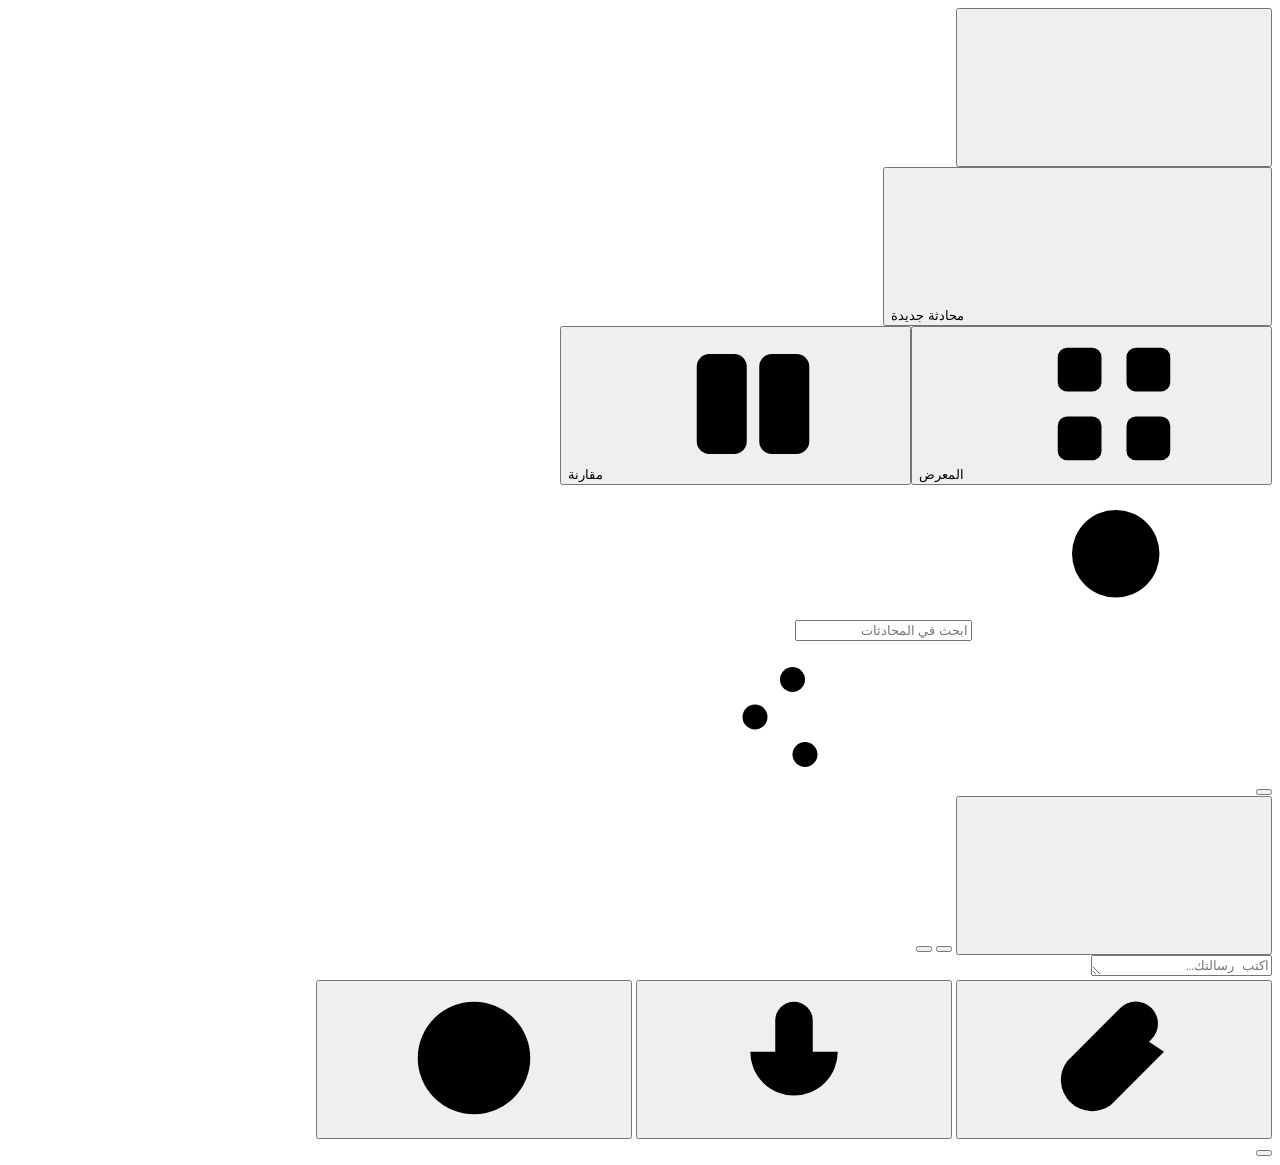
==== commit a800ec6c: "Rename index (1).html to index.html" ====
--- a/index.html
+++ b/index.html
@@ -4,6 +4,7 @@
 <meta charset="utf-8">
 <meta name="viewport" content="width=device-width, initial-scale=1, viewport-fit=cover">
 <title>odAi</title>
+<meta name="description" content="odAi — محادثة وتوليد صور وفيديو وصوت من واجهة واحدة.">
 <meta name="theme-color" content="#16181b">
 <meta name="mobile-web-app-capable" content="yes">
 <meta name="apple-mobile-web-app-capable" content="yes">
@@ -15,20 +16,95 @@
 <link rel="preconnect" href="https://fonts.googleapis.com">
 <link rel="preconnect" href="https://fonts.gstatic.com" crossorigin>
 <link href="https://fonts.googleapis.com/css2?family=Cairo:wght@400;500;600;700&display=swap" rel="stylesheet">
-<style>
-:root{--bg:#16181b;--s1:#1c1f23;--s2:#23272c;--s3:#2c3137;--bd:#2f353b;--tx:#f4f6f7;--mu:#98a2ab;--ac:#22d3ee;--acx:#04222a;--er:#ff7b7b;--f:'Cairo',system-ui,-apple-system,'Segoe UI',Tahoma,sans-serif;--mono:ui-monospace,SFMono-Regular,Menlo,Consolas,monospace}
-*{box-sizing:border-box;margin:0;padding:0}
-html,body{height:100%}
-body{background:var(--bg);color:var(--tx);font:400 1rem/1.75 var(--f);-webkit-tap-highlight-color:transparent;overflow:hidden}
-button{font:inherit;color:inherit;cursor:pointer;background:none;border:0}
-:focus-visible{outline:2px solid var(--ac);outline-offset:2px}
-::selection{background:color-mix(in srgb,var(--ac) 35%,transparent)}
-::-webkit-scrollbar{width:8px;height:8px}::-webkit-scrollbar-thumb{background:var(--s3);border-radius:8px}
-.i{width:1.15rem;height:1.15rem;stroke:currentColor;fill:none;stroke-width:1.8;stroke-linecap:round;stroke-linejoin:round;flex:none}
-.i.fill{fill:currentColor;stroke:none}
-.mu{color:var(--mu)}.pad{padding:1rem}
+<link rel="stylesheet" href="css/style.css">
+</head>
+<body>
+<svg width="0" height="0" style="position:absolute" aria-hidden="true">
+<symbol id="i-menu" viewBox="0 0 24 24"><path d="M4 6h16M4 12h16M4 18h16"/></symbol>
+<symbol id="i-plus" viewBox="0 0 24 24"><path d="M12 5v14M5 12h14"/></symbol>
+<symbol id="i-search" viewBox="0 0 24 24"><circle cx="11" cy="11" r="7"/><path d="m21 21-4.3-4.3"/></symbol>
+<symbol id="i-settings" viewBox="0 0 24 24"><path d="M3 6h9M16 6h5M3 12h3M10 12h11M3 18h11M18 18h3"/><circle cx="14" cy="6" r="2"/><circle cx="8" cy="12" r="2"/><circle cx="16" cy="18" r="2"/></symbol>
+<symbol id="i-send" viewBox="0 0 24 24"><path d="M12 19V5M5 12l7-7 7 7"/></symbol>
+<symbol id="i-stop" viewBox="0 0 24 24"><rect x="6" y="6" width="12" height="12" rx="2.5"/></symbol>
+<symbol id="i-image" viewBox="0 0 24 24"><rect x="3" y="3" width="18" height="18" rx="3"/><circle cx="9" cy="9" r="2"/><path d="m21 15-5-5L5 21"/></symbol>
+<symbol id="i-video" viewBox="0 0 24 24"><rect x="2" y="6" width="14" height="12" rx="3"/><path d="m16 10 6-3.5v11L16 14"/></symbol>
+<symbol id="i-audio" viewBox="0 0 24 24"><path d="M4 10v4M8 6v12M12 3v18M16 7v10M20 10v4"/></symbol>
+<symbol id="i-text" viewBox="0 0 24 24"><path d="M4 6h16M4 12h10M4 18h14"/></symbol>
+<symbol id="i-folder" viewBox="0 0 24 24"><path d="M3 7a2 2 0 0 1 2-2h4l2 2h8a2 2 0 0 1 2 2v8a2 2 0 0 1-2 2H5a2 2 0 0 1-2-2z"/></symbol>
+<symbol id="i-trash" viewBox="0 0 24 24"><path d="M4 7h16M10 11v6M14 11v6M6 7l1 13h10l1-13M9 7V4h6v3"/></symbol>
+<symbol id="i-copy" viewBox="0 0 24 24"><rect x="9" y="9" width="11" height="11" rx="2.5"/><path d="M5 15H4.5A1.5 1.5 0 0 1 3 13.5v-9A1.5 1.5 0 0 1 4.5 3h9A1.5 1.5 0 0 1 15 4.5V5"/></symbol>
+<symbol id="i-bulb" viewBox="0 0 24 24"><path d="M9 18h6M10 21h4M12 3a6 6 0 0 0-4 10.5c.7.7 1 1.5 1 2.5h6c0-1 .3-1.8 1-2.5A6 6 0 0 0 12 3z"/></symbol>
+<symbol id="i-down" viewBox="0 0 24 24"><path d="m6 9 6 6 6-6"/></symbol>
+<symbol id="i-x" viewBox="0 0 24 24"><path d="M6 6l12 12M18 6 6 18"/></symbol>
+<symbol id="i-wallet" viewBox="0 0 24 24"><circle cx="12" cy="12" r="9"/><path d="M14.5 9.5c-.5-1-1.5-1.5-2.5-1.5-1.5 0-2.5.8-2.5 2s1 1.7 2.5 2 2.5.8 2.5 2-1 2-2.5 2c-1 0-2-.5-2.5-1.5M12 6.5V8M12 16v1.5"/></symbol>
+<symbol id="i-pencil" viewBox="0 0 24 24"><path d="M4 20h4L19 9l-4-4L4 16z"/></symbol>
+<symbol id="i-download" viewBox="0 0 24 24"><path d="M12 4v12M7 11l5 5 5-5M5 20h14"/></symbol>
+<symbol id="i-upload" viewBox="0 0 24 24"><path d="M12 20V8M7 13l5-5 5 5M5 4h14"/></symbol>
+<symbol id="i-refresh" viewBox="0 0 24 24"><path d="M20 11a8 8 0 1 0-2.3 5.7M20 5v6h-6"/></symbol>
+<symbol id="i-star" viewBox="0 0 24 24"><path d="m12 3 2.8 5.9 6.2.8-4.6 4.3 1.2 6.3L12 17.3 6.4 20.3l1.2-6.3L3 9.7l6.2-.8z"/></symbol>
+<symbol id="i-clip" viewBox="0 0 24 24"><path d="M20 11l-8.5 8.5a5 5 0 0 1-7-7L13 4a3.5 3.5 0 0 1 5 5l-8.5 8.5a2 2 0 0 1-3-3L14 7"/></symbol>
+<symbol id="i-chat" viewBox="0 0 24 24"><path d="M4 5h16v11H9l-5 4z"/></symbol>
+<symbol id="i-key" viewBox="0 0 24 24"><circle cx="8" cy="15" r="4"/><path d="m10.8 12.2 9.2-9.2M16 7l3 3"/></symbol>
+<symbol id="i-eye" viewBox="0 0 24 24"><path d="M2 12s4-7 10-7 10 7 10 7-4 7-10 7S2 12 2 12z"/><circle cx="12" cy="12" r="3"/></symbol>
+<symbol id="i-move" viewBox="0 0 24 24"><path d="M3 7a2 2 0 0 1 2-2h4l2 2h8a2 2 0 0 1 2 2v8a2 2 0 0 1-2 2H5a2 2 0 0 1-2-2zM9 13h6M13 11l2 2-2 2"/></symbol>
+<symbol id="i-grid" viewBox="0 0 24 24"><rect x="3" y="3" width="7" height="7" rx="1.5"/><rect x="14" y="3" width="7" height="7" rx="1.5"/><rect x="3" y="14" width="7" height="7" rx="1.5"/><rect x="14" y="14" width="7" height="7" rx="1.5"/></symbol>
+<symbol id="i-split" viewBox="0 0 24 24"><rect x="3" y="4" width="8" height="16" rx="2"/><rect x="13" y="4" width="8" height="16" rx="2"/></symbol>
+<symbol id="i-chart" viewBox="0 0 24 24"><path d="M5 20V11M12 20V5M19 20v-9"/></symbol>
+<symbol id="i-mic" viewBox="0 0 24 24"><rect x="9" y="3" width="6" height="11" rx="3"/><path d="M5 11a7 7 0 0 0 14 0M12 18v3"/></symbol>
+<symbol id="i-pin" viewBox="0 0 24 24"><path d="M12 17v5M8 3h8l-1 6 3 3H6l3-3z"/></symbol>
+<symbol id="i-lock" viewBox="0 0 24 24"><rect x="5" y="11" width="14" height="10" rx="2"/><path d="M8 11V8a4 4 0 0 1 8 0v3"/></symbol>
+<symbol id="i-file" viewBox="0 0 24 24"><path d="M6 3h8l4 4v14H6z"/><path d="M14 3v4h4"/></symbol>
+<symbol id="i-globe" viewBox="0 0 24 24"><circle cx="12" cy="12" r="9"/><path d="M3 12h18M12 3c3 3 3 15 0 18M12 3c-3 3-3 15 0 18"/></symbol>
+</svg>
 
-.app{display:flex;height:100dvh}
-.side{width:300px;flex:none;background:var(--s1);border-inline-end:1px solid var(--bd);display:flex;flex-direction:column;padding-top:env(safe-area-inset-top)}
-.main{flex:1;min-width:0;display:flex;flex-direction:column}
-.scrim{display:none}
+<div class="app" id="app">
+  <div class="scrim" id="scrim"></div>
+  <aside class="side" id="side">
+    <div class="side-top">
+      <div class="brand" id="brand"></div>
+      <button class="ic only-narrow" id="closeSide" aria-label="إغلاق"><svg class="i"><use href="#i-x"/></svg></button>
+    </div>
+    <button class="newchat" id="newChat"><svg class="i"><use href="#i-plus"/></svg>محادثة جديدة</button>
+    <div class="quick"><button class="btn" id="openGallery"><svg class="i"><use href="#i-grid"/></svg>المعرض</button><button class="btn" id="openCompare"><svg class="i"><use href="#i-split"/></svg>مقارنة</button></div>
+    <div class="search"><svg class="i"><use href="#i-search"/></svg><input id="q" placeholder="ابحث في المحادثات" autocomplete="off"></div>
+    <div class="side-scroll" id="sideList"></div>
+    <div class="side-foot">
+      <button class="credit" id="credit" title="تحديث الرصيد"></button>
+      <button class="ic" id="openReport" aria-label="تقرير الصرف" style="height:auto;border:1px solid var(--bd);background:var(--bg)"><svg class="i"><use href="#i-chart"/></svg></button>
+      <button class="ic" id="openSettings" aria-label="الإعدادات" style="height:auto;border:1px solid var(--bd);background:var(--bg)"><svg class="i"><use href="#i-settings"/></svg></button>
+    </div>
+  </aside>
+
+  <main class="main">
+    <header class="top">
+      <button class="ic only-narrow" id="openSide" aria-label="القائمة"><svg class="i"><use href="#i-menu"/></svg></button>
+      <button class="chip model" id="modelChip"></button>
+      <button class="chip" id="thinkChip"></button>
+      <div class="sp"></div>
+      <div class="chip cost" id="costChip" title="تكلفة هذه المحادثة"></div>
+    </header>
+    <div class="scroll" id="scroll"><div class="thread" id="thread"></div></div>
+    <div class="comp">
+      <div class="box">
+        <div class="pend" id="pend"></div>
+        <textarea id="inp" rows="1" placeholder="اكتب رسالتك…"></textarea>
+        <div class="est" id="est"></div>
+        <div class="bar">
+          <button class="ic" id="attach" aria-label="إرفاق صورة"><svg class="i"><use href="#i-clip"/></svg></button>
+          <button class="ic" id="mic" aria-label="إدخال صوتي"><svg class="i"><use href="#i-mic"/></svg></button>
+          <button class="ic" id="webBtn" aria-label="البحث في الإنترنت" title="البحث في الإنترنت"><svg class="i"><use href="#i-globe"/></svg></button>
+          <div class="opts" id="opts"></div>
+          <button class="send" id="send" aria-label="إرسال"></button>
+        </div>
+      </div>
+    </div>
+    <input type="file" id="file" accept="image/*,application/pdf,.pdf,.txt,.md,.csv,.json,.js,.ts,.py,.html,.css,.xml,.yaml,.yml,.log,.sql,.sh,.java,.c,.cpp,.go,.rs" multiple hidden>
+  </main>
+</div>
+<div id="mr"></div>
+<datalist id="tm-list"></datalist>
+<div class="toast" id="toast"></div>
+
+<script src="js/app.js"></script>
+</body>
+</html>
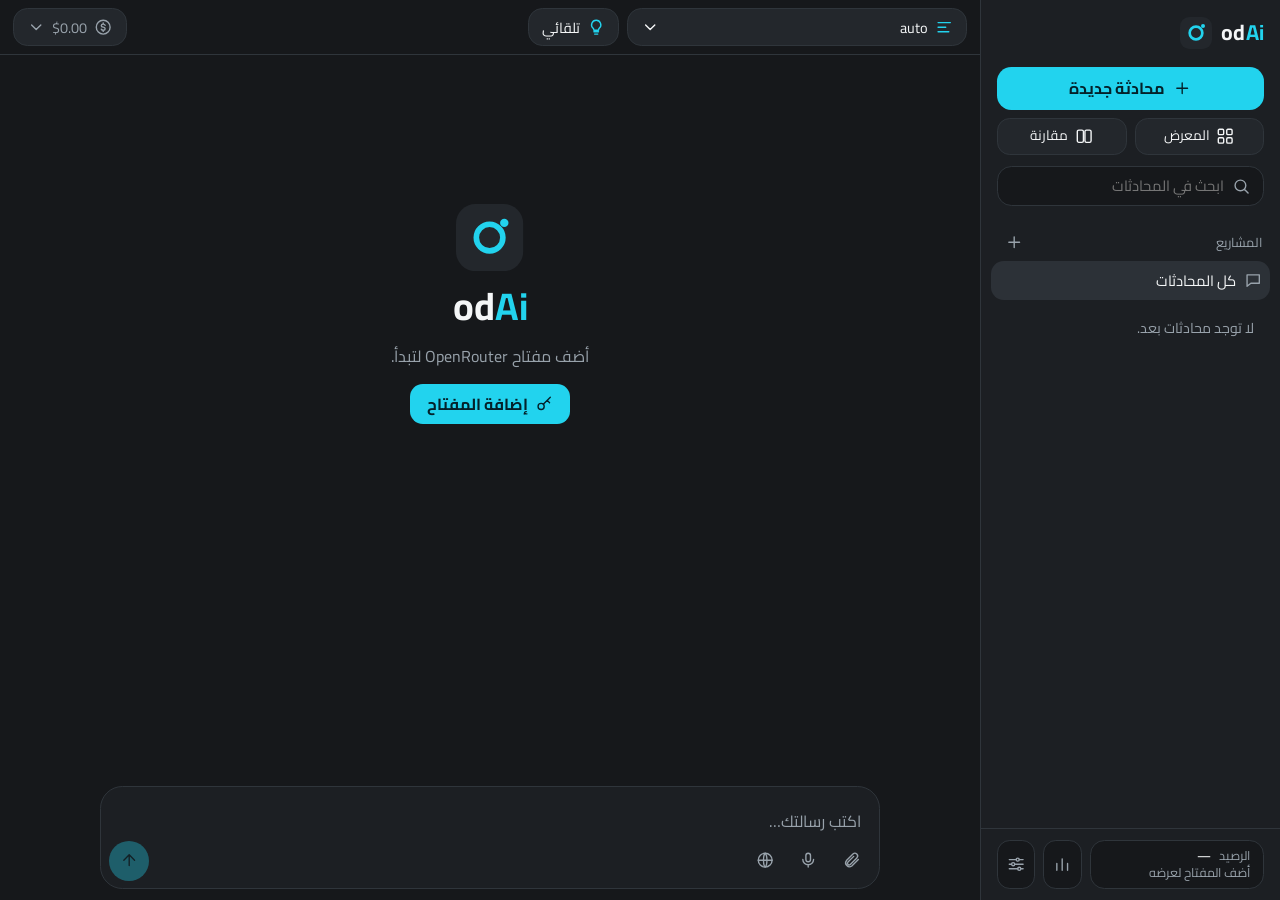
==== commit 5913ac94: "Update index.html" ====
--- a/index.html
+++ b/index.html
@@ -16,7 +16,7 @@
 <link rel="preconnect" href="https://fonts.googleapis.com">
 <link rel="preconnect" href="https://fonts.gstatic.com" crossorigin>
 <link href="https://fonts.googleapis.com/css2?family=Cairo:wght@400;500;600;700&display=swap" rel="stylesheet">
-<link rel="stylesheet" href="css/style.css">
+<link rel="stylesheet" href="style.css">
 </head>
 <body>
 <svg width="0" height="0" style="position:absolute" aria-hidden="true">
@@ -105,6 +105,6 @@
 <datalist id="tm-list"></datalist>
 <div class="toast" id="toast"></div>
 
-<script src="js/app.js"></script>
+<script src="app.js"></script>
 </body>
 </html>
--- a/style.css
+++ b/style.css
@@ -0,0 +1,191 @@
+:root{--bg:#16181b;--s1:#1c1f23;--s2:#23272c;--s3:#2c3137;--bd:#2f353b;--tx:#f4f6f7;--mu:#98a2ab;--ac:#22d3ee;--acx:#04222a;--er:#ff7b7b;--f:'Cairo',system-ui,-apple-system,'Segoe UI',Tahoma,sans-serif;--mono:ui-monospace,SFMono-Regular,Menlo,Consolas,monospace}
+*{box-sizing:border-box;margin:0;padding:0}
+html,body{height:100%}
+body{background:var(--bg);color:var(--tx);font:400 1rem/1.75 var(--f);-webkit-tap-highlight-color:transparent;overflow:hidden}
+button{font:inherit;color:inherit;cursor:pointer;background:none;border:0}
+:focus-visible{outline:2px solid var(--ac);outline-offset:2px}
+::selection{background:color-mix(in srgb,var(--ac) 35%,transparent)}
+::-webkit-scrollbar{width:8px;height:8px}::-webkit-scrollbar-thumb{background:var(--s3);border-radius:8px}
+.i{width:1.15rem;height:1.15rem;stroke:currentColor;fill:none;stroke-width:1.8;stroke-linecap:round;stroke-linejoin:round;flex:none}
+.i.fill{fill:currentColor;stroke:none}
+.mu{color:var(--mu)}.pad{padding:1rem}
+
+.app{display:flex;height:100dvh}
+.side{width:300px;flex:none;background:var(--s1);border-inline-end:1px solid var(--bd);display:flex;flex-direction:column;padding-top:env(safe-area-inset-top)}
+.main{flex:1;min-width:0;display:flex;flex-direction:column}
+.scrim{display:none}
+@media(max-width:899px){
+  .side{position:fixed;inset-block:0;inset-inline-start:0;z-index:30;width:min(86vw,320px);transform:translateX(100%);transition:transform .22s ease}
+  .app.open .side{transform:none}
+  .scrim{display:block;position:fixed;inset:0;background:#000a;z-index:20;opacity:0;pointer-events:none;transition:opacity .2s}
+  .app.open .scrim{opacity:1;pointer-events:auto}
+  .only-wide{display:none!important}
+}
+@media(min-width:900px){.only-narrow{display:none!important}}
+
+.side-top{display:flex;align-items:center;justify-content:space-between;padding:.9rem 1rem .4rem}
+.brand{display:flex;align-items:center;gap:.6rem;font-weight:700;font-size:1.35rem;letter-spacing:.2px;direction:ltr}
+.brand b{color:var(--ac);font-weight:700}
+.logo{width:2rem;height:2rem}
+.newchat{margin:.5rem 1rem;height:2.7rem;border-radius:.9rem;background:var(--ac);color:var(--acx);font-weight:700;display:flex;align-items:center;justify-content:center;gap:.5rem}
+.search{display:flex;align-items:center;gap:.5rem;margin:.2rem 1rem .5rem;background:var(--bg);border:1px solid var(--bd);border-radius:.9rem;padding:0 .8rem;color:var(--mu)}
+.search input{flex:1;min-width:0;background:none;border:0;outline:0;color:var(--tx);font:inherit;font-size:.92rem;height:2.4rem}
+.search:focus-within{border-color:var(--ac)}
+.side-scroll{flex:1;overflow-y:auto;padding:0 .6rem .6rem}
+.sec{display:flex;align-items:center;justify-content:space-between;color:var(--mu);font-size:.8rem;padding:.8rem .5rem .25rem}
+.row{display:flex;align-items:center;gap:.4rem;padding:.2rem .5rem;border-radius:.8rem;cursor:pointer;min-height:2.4rem}
+.row:hover{background:var(--s2)}.row.on{background:var(--s3)}
+.row .t{flex:1;min-width:0;display:flex;align-items:center;gap:.5rem;font-size:.92rem;white-space:nowrap;overflow:hidden;text-overflow:ellipsis}
+.row .t .i{color:var(--mu)}
+.rowacts{display:flex;opacity:.55}.row:hover .rowacts,.row.on .rowacts{opacity:1}
+.ic{display:inline-flex;align-items:center;justify-content:center;width:2.4rem;height:2.4rem;border-radius:.8rem;color:var(--mu)}
+.ic:hover{background:var(--s3);color:var(--tx)}
+.ic.sm{width:1.9rem;height:1.9rem;border-radius:.6rem}
+.side-foot{border-top:1px solid var(--bd);padding:.7rem 1rem calc(.7rem + env(safe-area-inset-bottom));display:flex;gap:.5rem;align-items:stretch}
+.credit{flex:1;text-align:start;background:var(--bg);border:1px solid var(--bd);border-radius:.9rem;padding:.4rem .8rem;display:flex;flex-direction:column;line-height:1.35;min-width:0}
+.credit .l{display:flex;justify-content:space-between;gap:.5rem;font-size:.78rem;color:var(--mu)}
+.credit .l b{color:var(--tx);font-weight:600;direction:ltr}
+.credit .l b.ac{color:var(--ac)}
+
+.top{display:flex;align-items:center;gap:.5rem;padding:.5rem .8rem;padding-top:calc(.5rem + env(safe-area-inset-top));border-bottom:1px solid var(--bd)}
+.chip{display:inline-flex;align-items:center;gap:.45rem;height:2.4rem;padding:0 .8rem;border-radius:.9rem;background:var(--s2);border:1px solid var(--bd);font-size:.9rem;min-width:0}
+.chip:hover{border-color:color-mix(in srgb,var(--ac) 50%,var(--bd))}
+.chip span{overflow:hidden;text-overflow:ellipsis;white-space:nowrap}
+.chip.model{flex:1 1 0;max-width:340px}.chip.model span{flex:1;text-align:start}
+#thinkChip,.cost{flex:none}.sp{flex:0 0 0}
+.chip .i.c{color:var(--ac)}
+.sp{flex:1}
+.cost{color:var(--mu);cursor:default}.cost span{direction:ltr}
+
+.scroll{flex:1;overflow-y:auto;overscroll-behavior:contain}
+.thread{max-width:780px;margin:0 auto;padding:1.4rem 1rem 2rem;display:flex;flex-direction:column;gap:1.7rem}
+.empty{margin:14vh auto 0;text-align:center;max-width:420px;display:flex;flex-direction:column;align-items:center;gap:.9rem}
+.empty .logo{width:4.2rem;height:4.2rem}
+.empty h1{font-size:2.4rem;font-weight:700;direction:ltr;line-height:1.1}.empty h1 span{color:var(--ac)}
+.empty p{color:var(--mu)}
+.msg.u{align-self:flex-start;max-width:90%}
+.bub{background:var(--s2);border:1px solid var(--bd);padding:.55rem .95rem;border-radius:1.1rem;border-start-start-radius:.3rem;white-space:pre-wrap;word-break:break-word}
+.thumbs{display:flex;flex-wrap:wrap;gap:.4rem;margin-bottom:.4rem}
+.thumbs img{width:5rem;height:5rem;object-fit:cover;border-radius:.7rem;border:1px solid var(--bd)}
+.who{display:flex;align-items:center;gap:.5rem;color:var(--mu);font-size:.8rem;margin-bottom:.3rem;direction:ltr;justify-content:flex-end}
+.who i{width:.65rem;height:.65rem;border-radius:50%;border:2px solid var(--ac);display:inline-block}
+.who span{overflow:hidden;text-overflow:ellipsis;white-space:nowrap}
+.think{border:1px solid var(--bd);border-radius:.9rem;margin-bottom:.7rem;background:var(--s1)}
+.think summary{cursor:pointer;padding:.4rem .85rem;color:var(--mu);font-size:.85rem;list-style:none;display:flex;gap:.4rem;align-items:center}
+.think summary::-webkit-details-marker{display:none}
+.tbody{padding:.1rem .9rem .8rem;color:var(--mu);font-size:.88rem;white-space:pre-wrap;line-height:1.7;max-height:40vh;overflow:auto}
+.err{border:1px solid color-mix(in srgb,var(--er) 55%,var(--bd));color:var(--er);background:color-mix(in srgb,var(--er) 8%,transparent);border-radius:.9rem;padding:.6rem .9rem;font-size:.92rem;margin:.3rem 0;white-space:pre-wrap;word-break:break-word}
+.status{display:flex;align-items:center;gap:.6rem;color:var(--mu);font-size:.92rem;padding:.3rem 0}
+.dot{width:.7rem;height:.7rem;border-radius:50%;background:var(--ac);animation:pulse 1s ease-in-out infinite;display:inline-block}
+@keyframes pulse{50%{opacity:.25;transform:scale(.7)}}
+.acts{display:flex;align-items:center;gap:.1rem;margin-top:.35rem;color:var(--mu)}
+.acts .ic{width:2rem;height:2rem}.acts .i{width:1rem;height:1rem}
+.acts small{margin-inline-start:.5rem;font-size:.75rem;direction:ltr}
+.media img,.media video{max-width:100%;border-radius:1rem;border:1px solid var(--bd);display:block;margin:.4rem 0}
+.media audio{width:100%;margin:.4rem 0}
+.media img,.thumbs img{cursor:zoom-in}
+.viewer{position:fixed;inset:0;background:#000d;z-index:70;display:flex;align-items:center;justify-content:center;touch-action:none;overflow:hidden}
+.viewer img{max-width:100%;max-height:100%;object-fit:contain;touch-action:none;user-select:none;-webkit-user-select:none;transform-origin:center;will-change:transform}
+.vbar{position:absolute;top:0;inset-inline:0;z-index:2;display:flex;align-items:center;justify-content:space-between;padding:calc(.5rem + env(safe-area-inset-top)) .8rem .5rem;background:linear-gradient(#000b,transparent);color:#fff}
+.vbar .ic{color:#fff}.vdim{font-size:.85rem;direction:ltr;opacity:.8}
+.dl{display:inline-flex;align-items:center;gap:.4rem;font-size:.85rem;color:var(--ac);text-decoration:none;margin:.2rem 0 .5rem}
+
+.md>*:first-child{margin-top:0}
+.md p{margin:.65rem 0;word-break:break-word}
+.md h2,.md h3,.md h4,.md h5{margin:1.2rem 0 .4rem;line-height:1.4;font-weight:700}
+.md h2{font-size:1.35rem}.md h3{font-size:1.18rem}.md h4,.md h5{font-size:1.05rem}
+.md ul,.md ol{margin:.5rem 0;padding-inline-start:1.5rem}.md li{margin:.2rem 0}
+.md blockquote{border-inline-start:3px solid var(--ac);padding:.1rem .9rem;color:var(--mu);margin:.7rem 0}
+.md hr{border:0;border-top:1px solid var(--bd);margin:1rem 0}
+.md a{color:var(--ac)}
+.md code{font-family:var(--mono);font-size:.86em;background:var(--s3);padding:.1rem .35rem;border-radius:.4rem;direction:ltr;unicode-bidi:isolate}
+.code{margin:.8rem 0;border:1px solid var(--bd);border-radius:.9rem;overflow:hidden;background:#101215;direction:ltr}
+.code-h{display:flex;justify-content:space-between;align-items:center;padding:.25rem .5rem .25rem .9rem;background:var(--s1);color:var(--mu);font-size:.78rem;font-family:var(--mono)}
+.code-h button{font-family:var(--f);color:var(--mu);padding:.2rem .6rem;border-radius:.5rem;font-size:.8rem}.code-h button:hover{background:var(--s3);color:var(--tx)}
+.code pre{padding:.8rem .9rem;overflow-x:auto;text-align:left}
+.code pre code{background:none;padding:0;font-size:.85rem;line-height:1.6;display:block;white-space:pre}
+.tbl{overflow-x:auto;margin:.8rem 0}
+.tbl table{border-collapse:collapse;min-width:100%;font-size:.92rem}
+.tbl th,.tbl td{border:1px solid var(--bd);padding:.4rem .7rem;text-align:start}.tbl th{background:var(--s1)}
+
+.comp{padding:.4rem .8rem calc(.7rem + env(safe-area-inset-bottom))}
+.box{max-width:780px;margin:0 auto;background:var(--s1);border:1px solid var(--bd);border-radius:1.4rem;padding:.45rem .5rem}
+.box:focus-within{border-color:color-mix(in srgb,var(--ac) 60%,var(--bd))}
+.box textarea{display:block;width:100%;background:none;border:0;outline:0;color:var(--tx);font:inherit;resize:none;padding:.35rem .6rem;max-height:40vh;line-height:1.6}
+.box textarea::placeholder{color:var(--mu)}
+.bar{display:flex;align-items:center;gap:.3rem}
+.opts{display:flex;gap:.4rem;flex-wrap:wrap;flex:1;min-width:0}
+.o{display:flex;flex-direction:column}.o small{font-size:.68rem;color:var(--mu);padding-inline:.3rem;line-height:1.3}
+.opts select{background:var(--s2);border:1px solid var(--bd);border-radius:.7rem;color:var(--tx);font:inherit;font-size:.82rem;height:2rem;padding:0 .5rem;max-width:9rem}
+.send{width:2.5rem;height:2.5rem;border-radius:50%;background:var(--ac);color:var(--acx);display:flex;align-items:center;justify-content:center;flex:none}
+.send:disabled{opacity:.35;cursor:default}
+.pend{display:flex;gap:.4rem;flex-wrap:wrap;padding:.3rem .4rem}
+.pend div{position:relative}.pend img{width:4rem;height:4rem;object-fit:cover;border-radius:.7rem;border:1px solid var(--bd)}
+.pend button{position:absolute;top:-.35rem;inset-inline-end:-.35rem;width:1.4rem;height:1.4rem;border-radius:50%;background:var(--s3);border:1px solid var(--bd);display:flex;align-items:center;justify-content:center}
+.pend button .i{width:.8rem;height:.8rem}
+
+.modal{position:fixed;inset:0;background:#000b;z-index:50;display:flex;align-items:flex-end;justify-content:center}
+.sheet{background:var(--s1);border:1px solid var(--bd);width:min(100%,580px);max-height:90dvh;overflow:auto;border-radius:1.4rem 1.4rem 0 0;padding:1rem 1rem calc(1rem + env(safe-area-inset-bottom));animation:up .2s ease}
+.sheet.tall{height:90dvh;display:flex;flex-direction:column}
+@keyframes up{from{transform:translateY(18px);opacity:0}}
+@media(min-width:700px){.modal{align-items:center}.sheet{border-radius:1.4rem}.sheet.tall{height:min(80dvh,720px)}}
+.mh{display:flex;align-items:center;justify-content:space-between;margin-bottom:.6rem;font-size:1.1rem;font-weight:700}
+.tabs{display:flex;gap:.25rem;background:var(--bg);padding:.25rem;border-radius:.9rem;margin-bottom:.6rem}
+.tabs button{flex:1;height:2.2rem;border-radius:.7rem;color:var(--mu);font-size:.9rem;display:flex;align-items:center;justify-content:center;gap:.35rem}
+.tabs button small{font-size:.7rem;opacity:.7}
+.tabs button.on{background:var(--s3);color:var(--tx)}
+.mlist{flex:1;overflow:auto;margin-top:.4rem}
+.mrow{display:flex;gap:.5rem;align-items:center;padding:.5rem .6rem;border-radius:.9rem;cursor:pointer}
+.mrow:hover{background:var(--s2)}.mrow.on{background:var(--s3);box-shadow:inset 0 0 0 1px var(--ac)}
+.mi{flex:1;min-width:0}
+.mi .n{font-weight:600;font-size:.94rem;line-height:1.4}
+.mi .s{color:var(--mu);font-size:.76rem;direction:ltr;text-align:start;overflow:hidden;text-overflow:ellipsis;white-space:nowrap}
+.bds{display:flex;gap:.3rem;flex-wrap:wrap;margin-top:.2rem}
+.bd{font-size:.7rem;padding:0 .5rem;border-radius:.5rem;background:var(--s3);color:var(--mu);direction:ltr;line-height:1.5}
+.star.on .i{fill:var(--ac);stroke:var(--ac)}
+.opt{width:100%;text-align:start;display:flex;flex-direction:column;padding:.6rem .8rem;border-radius:.9rem;border:1px solid transparent}
+.opt:hover{background:var(--s2)}.opt.on{border-color:var(--ac);background:var(--s2)}
+.opt small{color:var(--mu)}
+
+.fld{display:flex;flex-direction:column;gap:.35rem;margin-bottom:1rem}
+.fld>label{font-size:.85rem;color:var(--mu)}
+.in{background:var(--bg);border:1px solid var(--bd);border-radius:.8rem;color:var(--tx);padding:.55rem .8rem;font:inherit;width:100%;outline:0}
+.in:focus{border-color:var(--ac)}
+textarea.in{resize:vertical;min-height:5rem}
+.rowf{display:flex;gap:.5rem}.rowf>*{flex:1}
+.btn{height:2.5rem;padding:0 1rem;border-radius:.8rem;border:1px solid var(--bd);background:var(--s2);display:inline-flex;align-items:center;justify-content:center;gap:.4rem}
+.btn:hover{border-color:var(--mu)}
+.btn.pri{background:var(--ac);color:var(--acx);border-color:transparent;font-weight:700}
+.btn.dng{color:var(--er)}
+.sw{display:flex;gap:.6rem}.sw button{width:2rem;height:2rem;border-radius:50%;border:2px solid transparent;background:var(--c)}.sw button.on{border-color:var(--tx)}
+.hint{font-size:.8rem;color:var(--mu)}
+.ok{color:var(--ac)}.bad{color:var(--er)}
+.toast{position:fixed;inset-inline:0;bottom:6rem;margin:auto;width:max-content;max-width:90vw;background:var(--s3);border:1px solid var(--bd);padding:.5rem 1rem;border-radius:.9rem;z-index:60;font-size:.9rem;opacity:0;pointer-events:none;transition:opacity .2s}
+.toast.on{opacity:1}
+@media(prefers-reduced-motion:reduce){*{animation:none!important;transition:none!important}}
+.quick{display:flex;gap:.5rem;margin:0 1rem .5rem}.quick .btn{flex:1;height:2.3rem;font-size:.85rem;padding:0 .4rem}
+.est{font-size:.72rem;color:var(--mu);padding:0 .7rem .1rem}.est:empty{display:none}
+.ic.on{color:var(--ac);background:var(--s3)}.ic.rec{color:var(--er);animation:pulse 1s ease-in-out infinite}
+.ic[hidden]{display:none}
+.banner{display:flex;align-items:center;gap:.5rem;padding:.4rem .8rem;background:color-mix(in srgb,var(--ac) 10%,var(--s1));border-bottom:1px solid var(--bd);font-size:.85rem}.banner span{flex:1}.banner .btn{height:2rem;padding:0 .8rem;font-size:.82rem}
+.srcs{display:flex;flex-wrap:wrap;align-items:center;gap:.4rem;margin-top:.5rem;font-size:.8rem}.srcs b{display:flex;align-items:center;gap:.3rem;color:var(--mu);font-weight:500}.srcs a{color:var(--ac);text-decoration:none;background:var(--s2);border:1px solid var(--bd);border-radius:.6rem;padding:0 .55rem;direction:ltr}
+.fchip{display:inline-flex;align-items:center;gap:.35rem;background:var(--s3);border-radius:.6rem;padding:0 .6rem;font-size:.82rem;max-width:100%;overflow:hidden;text-overflow:ellipsis;white-space:nowrap}
+.pend .fp{position:relative;display:flex;align-items:center;gap:.3rem;background:var(--s2);border:1px solid var(--bd);border-radius:.7rem;padding:.4rem .8rem;font-size:.82rem;max-width:11rem}.pend .fp span{display:flex;gap:.3rem;align-items:center;overflow:hidden;text-overflow:ellipsis;white-space:nowrap}
+.uacts{justify-content:flex-start;opacity:.6}
+.tk-c{color:#6f7c86;font-style:italic}.tk-s{color:#9bd3a0}.tk-n{color:#f2b878}.tk-k{color:var(--ac)}.tk-f{color:#8fb8ff}
+.mth{direction:ltr;unicode-bidi:isolate}.mth.d{display:block;text-align:center;overflow-x:auto;margin:.6rem 0}
+.gal{display:grid;grid-template-columns:repeat(auto-fill,minmax(8rem,1fr));gap:.5rem;overflow:auto;flex:1;align-content:start}
+.gi{background:var(--bg);border:1px solid var(--bd);border-radius:.8rem;overflow:hidden;display:flex;flex-direction:column}.gi.wide{grid-column:1/-1}
+.gi img,.gi video{width:100%;aspect-ratio:1;object-fit:cover;cursor:zoom-in;display:block}.gi audio{width:100%}
+.gcap{display:flex;align-items:center;gap:.3rem;padding:.1rem .2rem .1rem .5rem;font-size:.7rem}.gcap span:first-child{flex:1;min-width:0;overflow:hidden;text-overflow:ellipsis;white-space:nowrap}
+.cmp{display:grid;grid-template-columns:1fr;gap:.8rem;margin-top:.8rem}
+.cmp-col{background:var(--bg);border:1px solid var(--bd);border-radius:1rem;padding:.7rem .8rem;min-width:0}.cmp-col:empty{display:none}
+.cmp-h{display:flex;justify-content:space-between;gap:.5rem;font-size:.85rem;margin-bottom:.4rem}.cmp-h b{overflow:hidden;text-overflow:ellipsis;white-space:nowrap;direction:ltr}
+@media(min-width:700px){.cmp{grid-template-columns:1fr 1fr}.sheet.wide{width:min(100%,1000px)}}
+.rp-cards{display:grid;grid-template-columns:1fr 1fr;gap:.5rem;margin-bottom:1rem}.rp-card{background:var(--bg);border:1px solid var(--bd);border-radius:.9rem;padding:.5rem .8rem}.rp-card small{color:var(--mu);display:block;font-size:.75rem}.rp-card b{font-size:1.15rem;direction:ltr;display:inline-block}
+.rp-row{display:flex;align-items:center;gap:.5rem;font-size:.82rem;margin:.3rem 0}.rp-row>span:first-child{width:3rem;color:var(--mu);flex:none}.rp-bar{flex:1;height:.6rem;background:var(--bg);border-radius:.4rem;overflow:hidden}.rp-bar i{display:block;height:100%;background:var(--ac);border-radius:.4rem}.rp-row b{width:4.4rem;text-align:end;direction:ltr;font-weight:500;flex:none}
+.lock{position:fixed;inset:0;z-index:100;background:var(--bg);display:flex;flex-direction:column;align-items:center;justify-content:center;gap:1rem;padding:1.5rem;text-align:center}.lock input{max-width:16rem;text-align:center;font-size:1.3rem}
+.fld>label.chk{display:flex;align-items:center;gap:.5rem;color:var(--tx);font-size:.92rem}.chk input{width:1.1rem;height:1.1rem;accent-color:var(--ac)}
+.pinon{color:var(--ac)!important}
+.imgacts{display:flex;flex-wrap:wrap;gap:.4rem;align-items:center;margin:.2rem 0 .5rem}.btn.sm{height:2rem;padding:0 .7rem;font-size:.82rem;gap:.3rem}.btn.sm .i{width:.95rem;height:.95rem}
+.chip.cost{cursor:pointer}
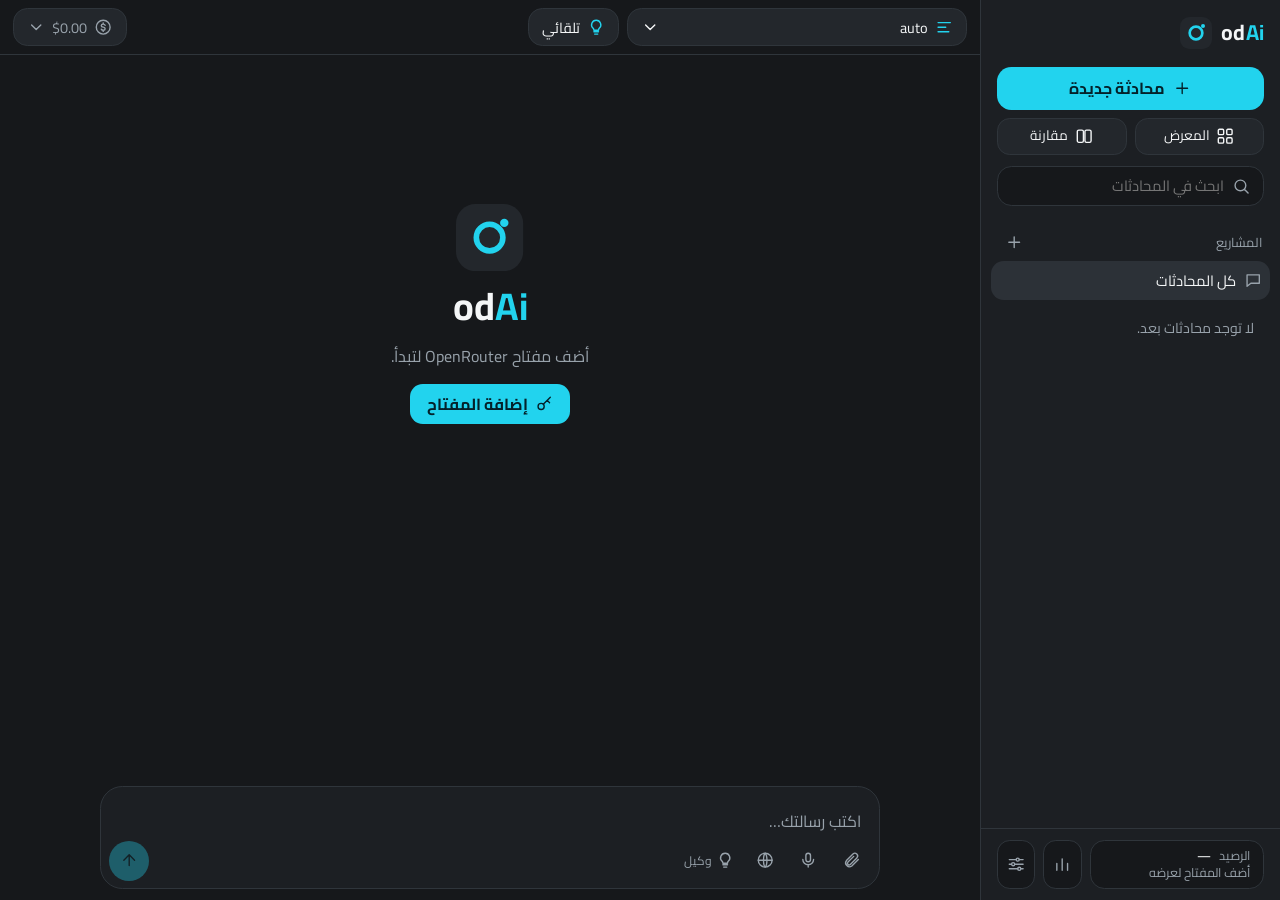
==== commit e920cdea: "Add files via upload" ====
--- a/index.html
+++ b/index.html
@@ -93,6 +93,7 @@
           <button class="ic" id="attach" aria-label="إرفاق صورة"><svg class="i"><use href="#i-clip"/></svg></button>
           <button class="ic" id="mic" aria-label="إدخال صوتي"><svg class="i"><use href="#i-mic"/></svg></button>
           <button class="ic" id="webBtn" aria-label="البحث في الإنترنت" title="البحث في الإنترنت"><svg class="i"><use href="#i-globe"/></svg></button>
+          <button class="ic agent-toggle" id="agentBtn" aria-label="وضع الوكيل" title="وضع الوكيل: إنشاء وتحديث ملفات قابلة للتنزيل" aria-pressed="false"><svg class="i"><use href="#i-bulb"/></svg><span>وكيل</span></button>
           <div class="opts" id="opts"></div>
           <button class="send" id="send" aria-label="إرسال"></button>
         </div>
--- a/style.css
+++ b/style.css
@@ -41,6 +41,7 @@
 .ic{display:inline-flex;align-items:center;justify-content:center;width:2.4rem;height:2.4rem;border-radius:.8rem;color:var(--mu)}
 .ic:hover{background:var(--s3);color:var(--tx)}
 .ic.sm{width:1.9rem;height:1.9rem;border-radius:.6rem}
+.agent-toggle{width:auto;min-width:2.4rem;gap:.22rem;padding:0 .45rem;font-size:.76rem;white-space:nowrap}
 .side-foot{border-top:1px solid var(--bd);padding:.7rem 1rem calc(.7rem + env(safe-area-inset-bottom));display:flex;gap:.5rem;align-items:stretch}
 .credit{flex:1;text-align:start;background:var(--bg);border:1px solid var(--bd);border-radius:.9rem;padding:.4rem .8rem;display:flex;flex-direction:column;line-height:1.35;min-width:0}
 .credit .l{display:flex;justify-content:space-between;gap:.5rem;font-size:.78rem;color:var(--mu)}
@@ -100,8 +101,8 @@
 .md a{color:var(--ac)}
 .md code{font-family:var(--mono);font-size:.86em;background:var(--s3);padding:.1rem .35rem;border-radius:.4rem;direction:ltr;unicode-bidi:isolate}
 .code{margin:.8rem 0;border:1px solid var(--bd);border-radius:.9rem;overflow:hidden;background:#101215;direction:ltr}
-.code-h{display:flex;justify-content:space-between;align-items:center;padding:.25rem .5rem .25rem .9rem;background:var(--s1);color:var(--mu);font-size:.78rem;font-family:var(--mono)}
-.code-h button{font-family:var(--f);color:var(--mu);padding:.2rem .6rem;border-radius:.5rem;font-size:.8rem}.code-h button:hover{background:var(--s3);color:var(--tx)}
+.code-h{display:flex;justify-content:space-between;align-items:center;gap:.4rem;padding:.25rem .5rem .25rem .9rem;background:var(--s1);color:var(--mu);font-size:.78rem;font-family:var(--mono)}
+.code-actions{display:flex;align-items:center;gap:.2rem;flex:none}.code-h button{font-family:var(--f);color:var(--mu);padding:.2rem .6rem;border-radius:.5rem;font-size:.8rem;white-space:nowrap}.code-h button:hover{background:var(--s3);color:var(--tx)}
 .code pre{padding:.8rem .9rem;overflow-x:auto;text-align:left}
 .code pre code{background:none;padding:0;font-size:.85rem;line-height:1.6;display:block;white-space:pre}
 .tbl{overflow-x:auto;margin:.8rem 0}
@@ -188,4 +189,6 @@
 .fld>label.chk{display:flex;align-items:center;gap:.5rem;color:var(--tx);font-size:.92rem}.chk input{width:1.1rem;height:1.1rem;accent-color:var(--ac)}
 .pinon{color:var(--ac)!important}
 .imgacts{display:flex;flex-wrap:wrap;gap:.4rem;align-items:center;margin:.2rem 0 .5rem}.btn.sm{height:2rem;padding:0 .7rem;font-size:.82rem;gap:.3rem}.btn.sm .i{width:.95rem;height:.95rem}
+.artifact-panel{margin:.75rem 0;padding:.65rem;border:1px solid var(--bd);border-radius:.9rem;background:var(--s1)}
+.artifact-title,.artifact-row{display:flex;align-items:center;justify-content:space-between;gap:.5rem}.artifact-title{margin-bottom:.35rem;font-size:.9rem}.artifact-row{padding:.3rem 0;border-top:1px solid var(--bd)}.artifact-row>span{display:flex;align-items:center;gap:.45rem;min-width:0;overflow-wrap:anywhere;font-size:.86rem}.artifact-row .btn,.artifact-title .btn{flex:none}
 .chip.cost{cursor:pointer}
